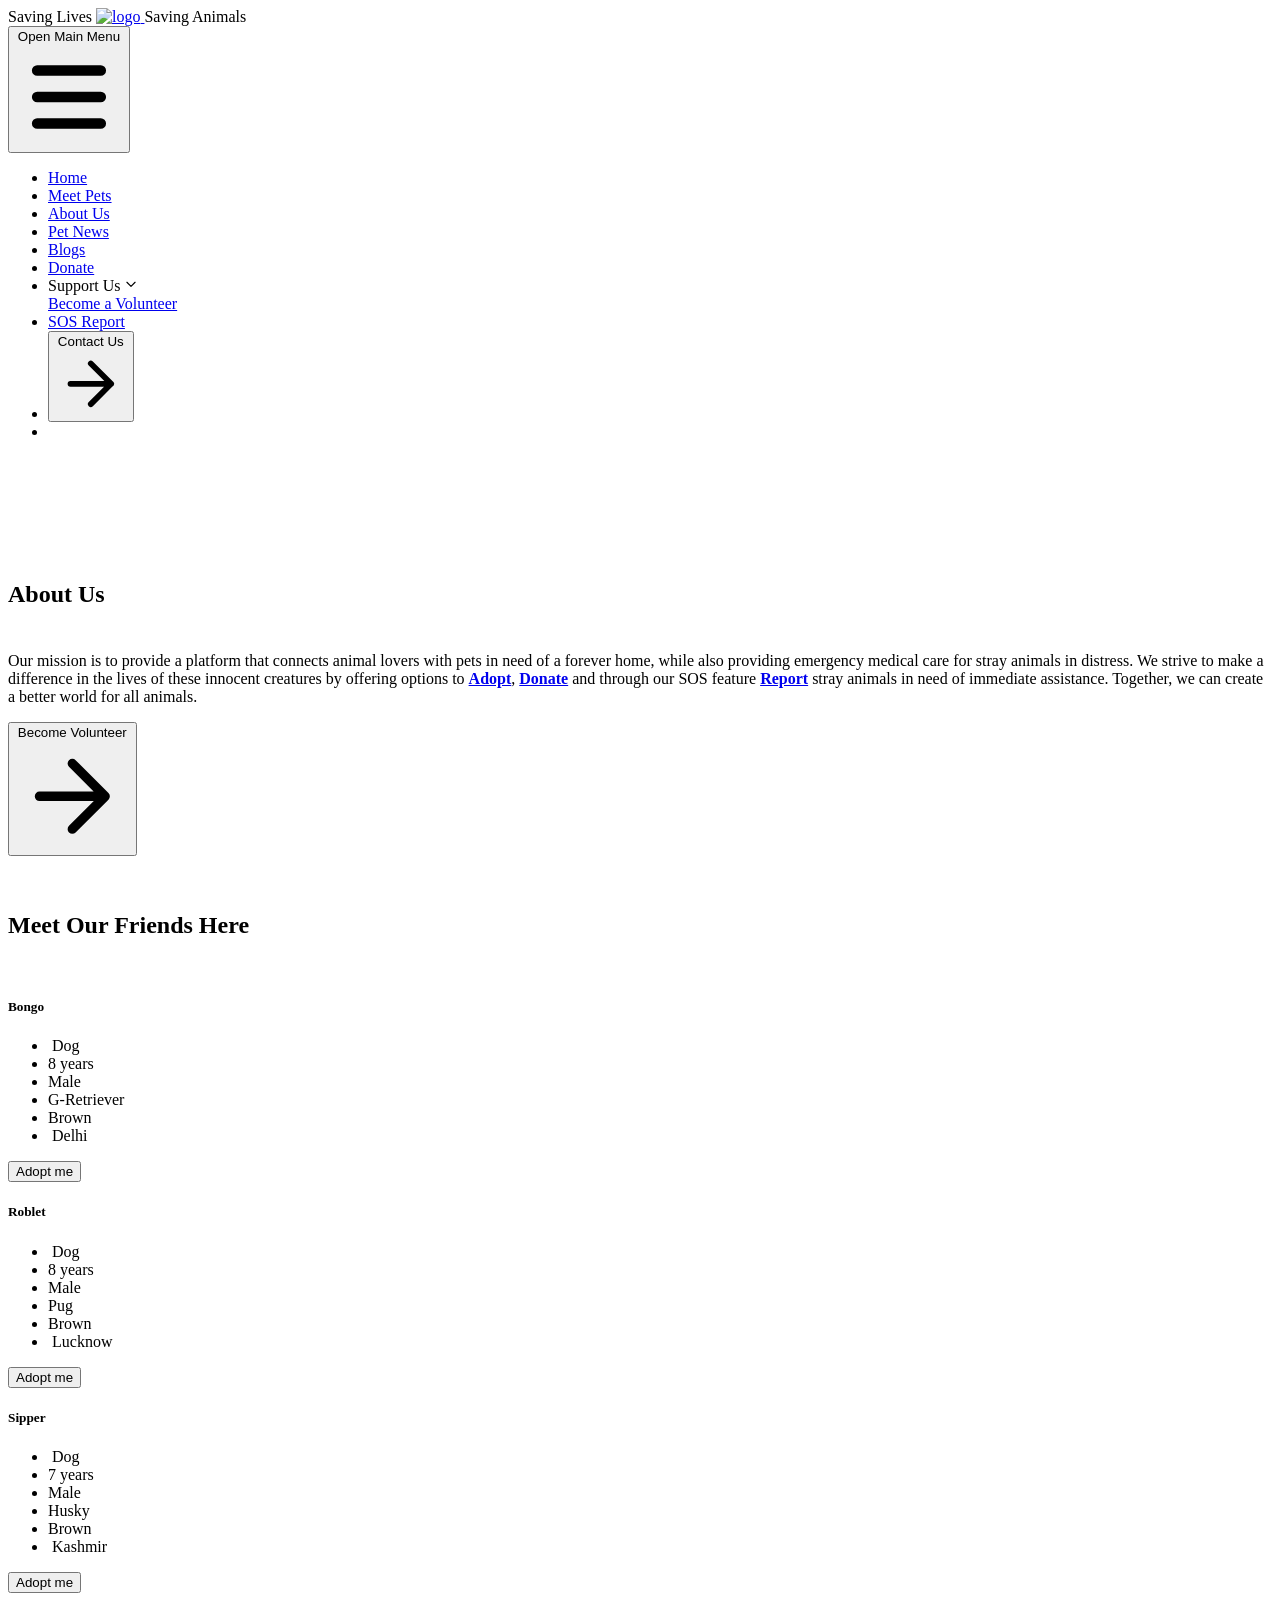
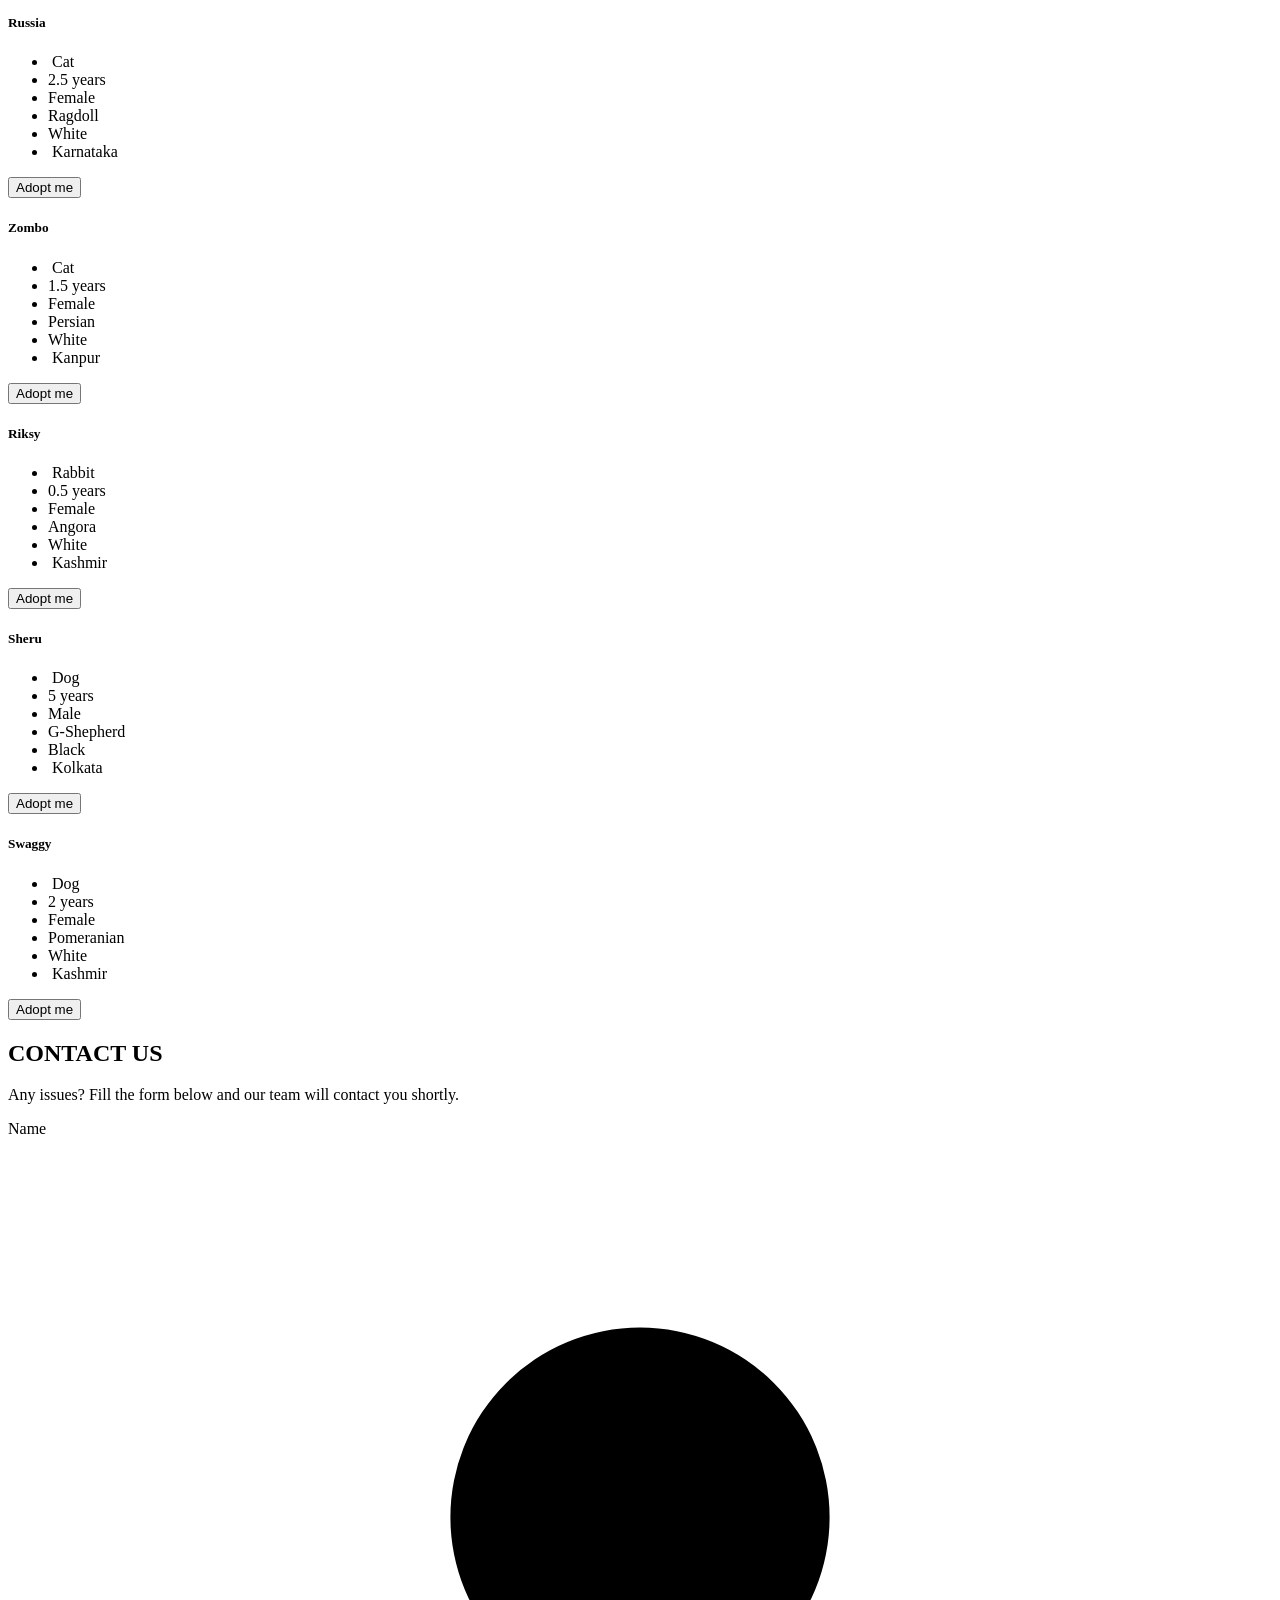
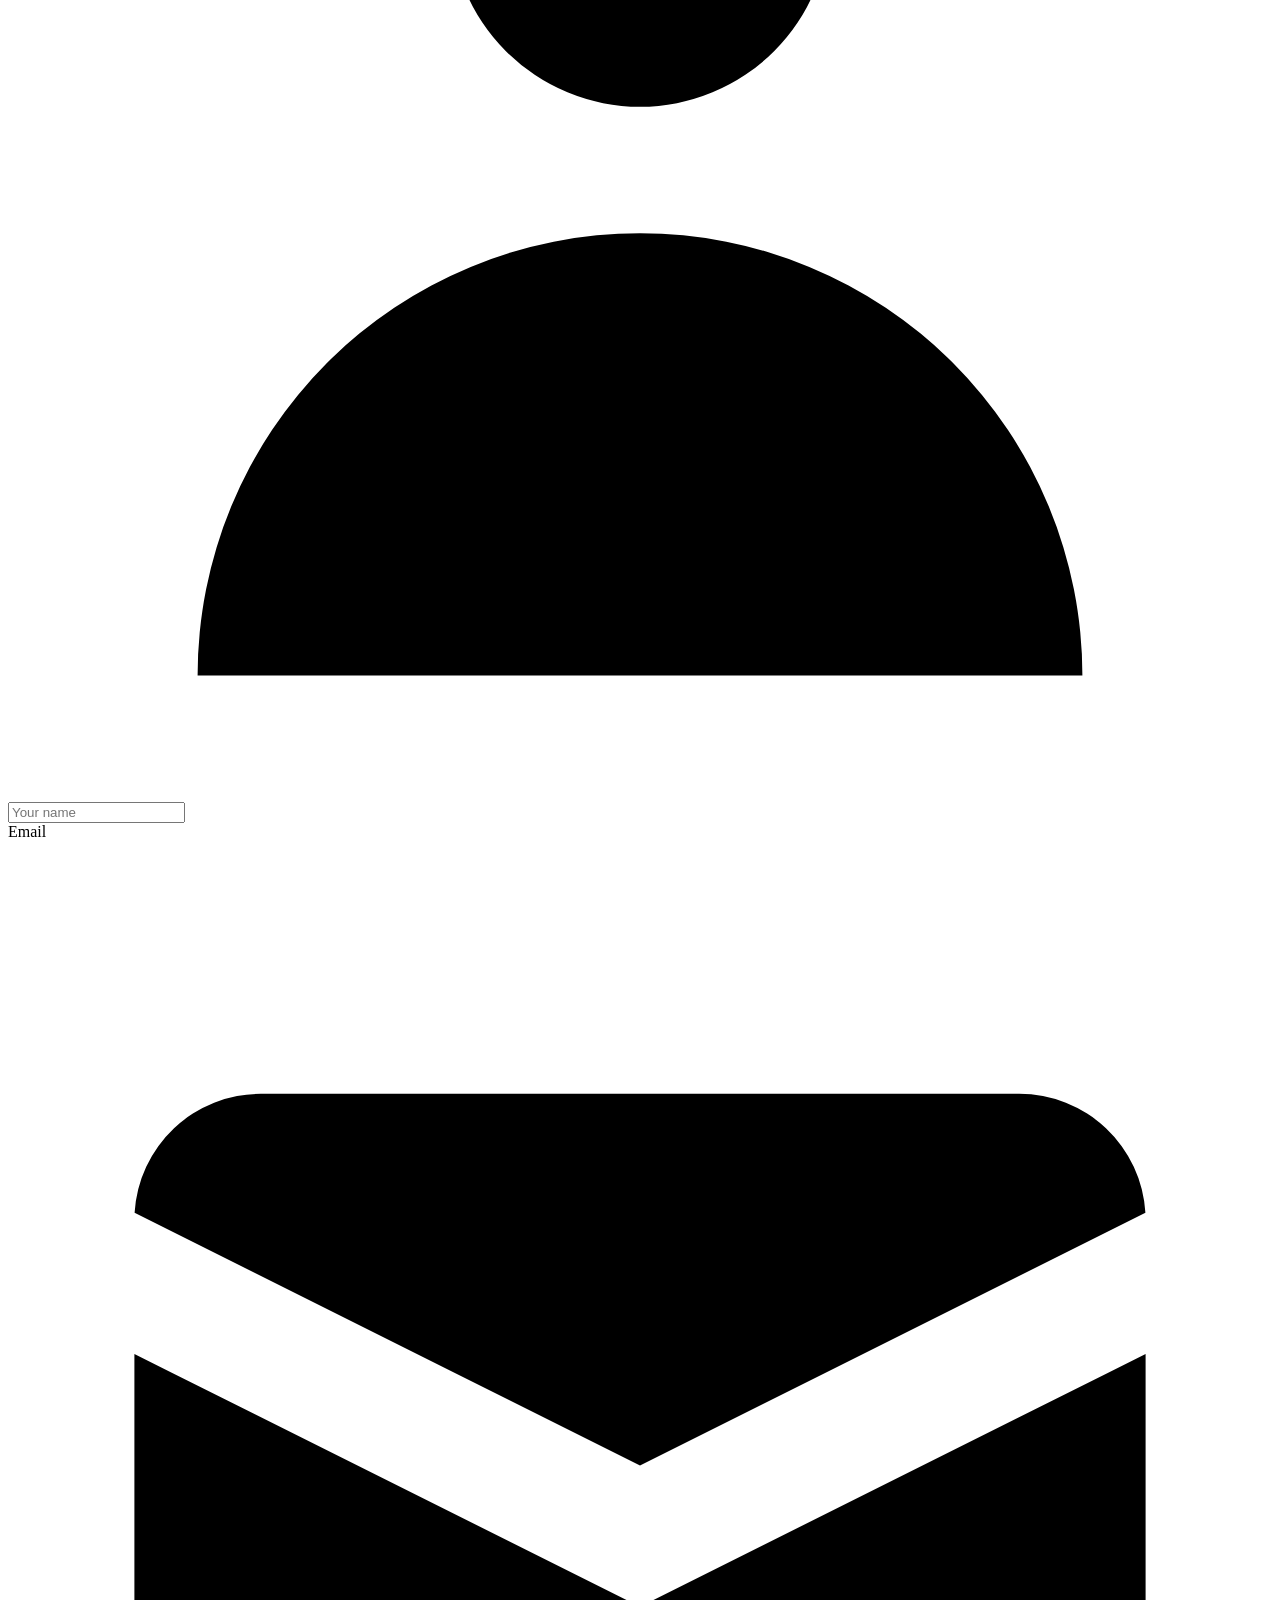
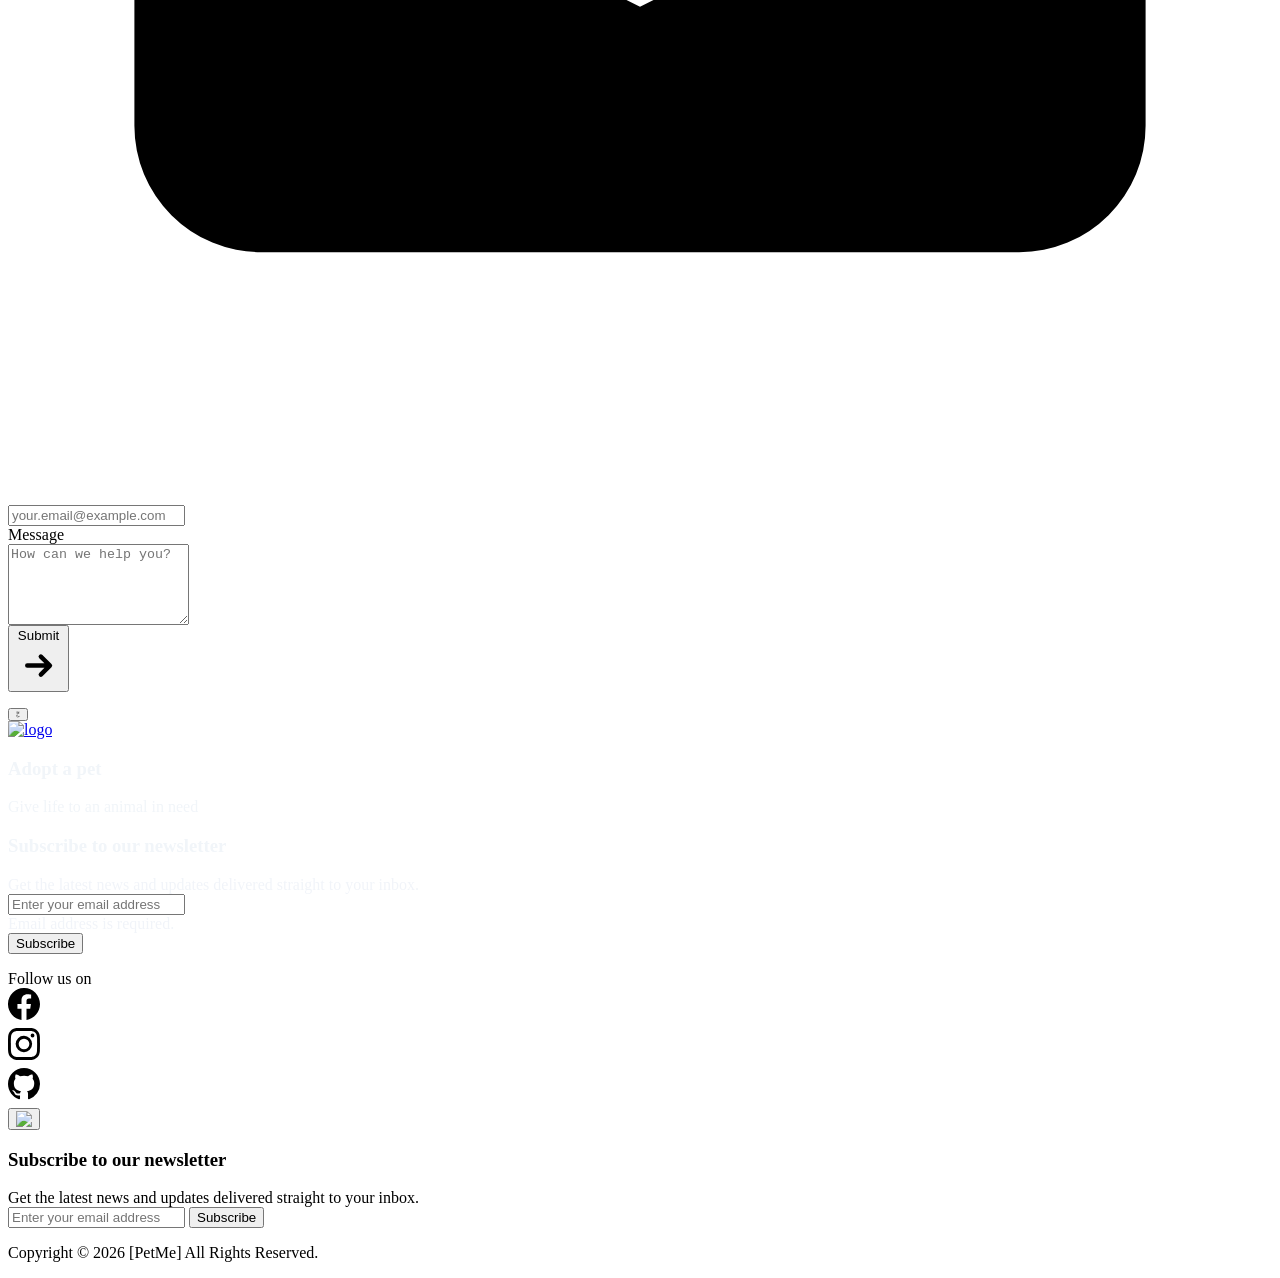
==== index.html @ 8c4dc8e2 "Create "header.html" for one standard header between all pages" ====
<html lang="en" class="dark">

<head>
  <meta charset="UTF-8" />
  <meta http-equiv="X-UA-Compatible" content="IE=edge" />
  <meta name="viewport" content="width=device-width, initial-scale=1.0" />
  <script src="https://cdn.tailwindcss.com"></script>
  <!-- <link rel="apple-touch-icon" sizes="180x180" href="/Assets/Images/apple-touch-icon.png" />
    <link rel="icon" type="image/png" sizes="32x32" href="/Assets/Images/favicon-32x32.png" />
    <link rel="icon" type="image/png" sizes="16x16" href="/Assets/Images/favicon-16x16.png" /> -->
  <link rel="manifest" href="/site.webmanifest" />
  <link rel="stylesheet" href="https://cdnjs.cloudflare.com/ajax/libs/remixicon/3.4.0/remixicon.css" crossorigin="">
  <link rel="stylesheet" href="./output.css" />
  <link rel="stylesheet" href="./style.css" />
  <link rel="stylesheet" href="./introSection.css" />
  <link rel="stylesheet" href="./navbar.css" />
  <link rel="stylesheet" href="./mobileView.css" />
  <link rel="stylesheet" href="./style_PetCards.css" />
  <link rel="icon" type="image/x-icon" href="logo.png" />


  <script defer src="https://unpkg.com/alpinejs@3.2.4/dist/cdn.min.js"></script>
  <link href="https://unpkg.com/tailwindcss@^2/dist/tailwind.min.css" rel="stylesheet" />
  <title>PetMe</title>
</head>

<body>
    <div id="header-container"></div>

  <script>
    fetch('header.html')
      .then(res => res.text())
      .then(html => {
        document.getElementById('header-container').innerHTML = html;
      });
  </script>
  <!-- About session  html starts from here -->

  <section class="bg-white dark:bg-gray-700 b_1 shadow-2xl">
    <div class="py-8 lg:py-16 px-4 mx-auto max-w-screen-md">
      <p id="About"></p>
      <h2
        class="mb-8 text-7xl tracking-tight underline-offset-4 turn-yellow-hover antialiased font-extrabold text-center text-gray-900 dark:text-white text_3"
        style="padding-top: 120px; padding-bottom: 25px">
        About Us
      </h2>
      <p class="mb-8 lg:mb-16 font-light text-center text-gray-900 dark:text-white text_3 sm:text-2xl text_6">
        Our mission is to provide a platform that connects animal lovers with
        pets in need of a forever home, while also providing emergency medical
        care for stray animals in distress. We strive to make a difference in
        the lives of these innocent creatures by offering options to
        <a class="hover-underline-animation" href="#meet"><b>Adopt</b></a>,
        <a class="hover-underline-animation" href="./donate.html"><b>Donate</b></a>
        and through our SOS feature
        <a class="hover-underline-animation" href="./reportstary.html"><b>Report</b></a>
        stray animals in need of immediate assistance. Together, we can create
        a better world for all animals.
      </p>
      <a href="./volunteer.html" class="block mx-auto w-fit ">
        <button
          class="inline-flex items-center hover:bg-amber-800 border-0 py-2 lg:py-2 px-2 focus:outline-none text-white font-bold rounded text-base mt-4 md:mt-0 hover:translate-x-2 transition-transform bg-transparent ">
          Become Volunteer
          <svg fill="none" stroke="currentColor" stroke-linecap="round" stroke-linejoin="round" stroke-width="2"
            class="w-4 h-4 ml-1 transform translate-x-0 transition-transform" viewBox="0 0 24 24">
            <path d="M5 12h14M12 5l7 7-7 7"></path>
          </svg>
        </button>
      </a>

    </div>
  </section>

  <!-- About Us section  html ends here -->

  <section class="pet-card-flex ">
    <br />
    <br />
    <div>
        <h1 class="m-heading text-3xl lg:text-6xl hover:shadow-2xl antialiased hover:subpixel-antialiased">
            Meet Our Friends Here
        </h1>
    </div>
    <br />
    <div class="one-line-card" id="meet">
        <div class="main-card card-height shadow-2xl">
            <div class="main-img">
                <div class="hv rounded-lg shadow-lg max-w-xs card-img-div">
                    <a href="#">
                        <img class="card-img-size" src="Assets/Images/goldern-ret.jpg" alt="" />
                    </a>
                </div>
            </div>
            <div class="main-text">
                <div class="p-4 flex flex-col gap-2">
                    <h5 class="text_3 md:text-[40px] font-bold mb-2 text-center">
                        Bongo
                    </h5>
                    <ul class="grid grid-cols-2 gap-5 text_4">
                        <li class="flex gap-2 text-xl justify-self-center">
                            <img class="w-5 icon h-auto" src="Assets/Images/dog-icon.svg" alt="" />
                            <span>Dog</span>
                        </li>
                        <li class="flex text-xl justify-self-center">
                            <span>8 years</span>
                        </li>
                        <li class="flex text-xl justify-self-center">
                            <span>Male</span>
                        </li>
                        <li class="flex text-xl justify-self-center">
                            <span>G-Retriever</span>
                        </li>
                        <li class="flex text-xl justify-self-center">
                            <span>Brown</span>
                        </li>
                        <li class="flex gap-2 text-xl justify-self-center">
                            <img class="w-5 icon h-auto" src="Assets/Images/loation-icon.svg" alt="" />
                            <span>Delhi</span>
                        </li>
                    </ul>
                    <a class="self-center pt-2" href="adopt.html">
                        <button type="button" class="hover-button">Adopt me</button>
                    </a>
                </div>
            </div>
        </div>
        <div class="main-card card-height shadow-2xl">
            <div class="main-img">
                <div class="hv rounded-lg shadow-lg max-w-xs card-img-div">
                    <a href="#">
                        <img class="card-img-size" src="Assets/Images/pug.jpg" alt="" />
                    </a>
                </div>
            </div>
            <div class="main-text">
                <div class="p-4 flex flex-col gap-2">
                    <h5 class="text_3 md:text-[40px] font-bold mb-2 text-center">
                        Roblet
                    </h5>
                    <ul class="grid grid-cols-2 gap-5 text_4">
                        <li class="flex gap-2 text-xl justify-self-center">
                            <img class="w-5 icon h-auto" src="Assets/Images/dog-icon.svg" alt="" />
                            <span>Dog</span>
                        </li>
                        <li class="flex text-xl justify-self-center">
                            <span>8 years</span>
                        </li>
                        <li class="flex text-xl justify-self-center">
                            <span>Male</span>
                        </li>
                        <li class="flex text-xl justify-self-center">
                            <span>Pug</span>
                        </li>
                        <li class="flex text-xl justify-self-center">
                            <span>Brown</span>
                        </li>
                        <li class="flex gap-2 text-xl justify-self-center">
                            <img class="w-5 icon h-auto" src="Assets/Images/loation-icon.svg" alt="" />
                            <span>Lucknow</span>
                        </li>
                    </ul>
                    <a class="self-center" href="adopt.html">
                        <button type="button" class="hover-button">Adopt me</button>
                    </a>
                </div>
            </div>
        </div>
    </div>
    <div class="one-line-card ">
        <div class="main-card card-height shadow-2xl">
            <div class="main-img">
                <div class="hv rounded-lg shadow-lg max-w-xs card-img-div">
                    <a href="#">
                        <img class="card-img-size" src="Assets/Images/husky.jpg" alt="" />
                    </a>
                </div>
            </div>
            <div class="main-text">
                <div class="p-4 flex flex-col gap-2">
                    <h5 class="text_3 md:text-[40px] font-bold mb-2 text-center">
                        Sipper
                    </h5>
                    <ul class="grid grid-cols-2 gap-5 text_4">
                        <li class="flex gap-2 text-xl justify-self-center">
                            <img class="w-5 icon h-auto" src="Assets/Images/dog-icon.svg" alt="" />
                            <span>Dog</span>
                        </li>
                        <li class="flex text-xl justify-self-center">
                            <span>7 years</span>
                        </li>
                        <li class="flex text-xl justify-self-center">
                            <span>Male</span>
                        </li>
                        <li class="flex text-xl justify-self-center">
                            <span>Husky</span>
                        </li>
                        <li class="flex text-xl justify-self-center">
                            <span>Brown</span>
                        </li>
                        <li class="flex gap-2 text-xl justify-self-center">
                            <img class="w-5 icon h-auto" src="Assets/Images/loation-icon.svg" alt="" />
                            <span>Kashmir</span>
                        </li>
                    </ul>
                    <a class="self-center" href="adopt.html">
                        <button type="button" class="hover-button">Adopt me</button>
                    </a>
                </div>
            </div>
        </div>
        <div class="main-card card-height shadow-2xl">
            <div class="main-img">
                <div class="hv rounded-lg shadow-lg max-w-xs card-img-div">
                    <a href="#">
                        <img class="card-img-size" src="Assets/Images/ragdo.jpg" alt="" />
                    </a>
                </div>
            </div>
            <div class="main-text">
                <div class="p-4 flex flex-col gap-2">
                    <h5 class="text_3 md:text-[40px] font-bold mb-2 text-center">
                        Russia
                    </h5>
                    <ul class="grid grid-cols-2 gap-5 text_4">
                        <li class="flex gap-2 text-xl justify-self-center">
                            <img class="w-5 icon h-auto" src="Assets/Images/cat.png" alt="" />
                            <span>Cat</span>
                        </li>
                        <li class="flex text-xl justify-self-center">
                            <span>2.5 years</                        </li>
                        <li class="flex text-xl justify-self-center">
                            <span>Female</span>
                        </li>
                        <li class="flex text-xl justify-self-center">
                            <span>Ragdoll</span>
                        </li>
                        <li class="flex text-xl justify-self-center">
                            <span>White</span>
                        </li>
                        <li class="flex gap-2 text-xl justify-self-center">
                            <img class="w-5 icon h-auto" src="Assets/Images/loation-icon.svg" alt="" />
                            <span>Karnataka</span>
                        </li>
                    </ul>
                    <a class="self-center" href="adopt.html">
                        <button type="button" class="hover-button">Adopt me</button>
                    </a>
                </div>
            </div>
        </div>
    </div>
    <div class="one-line-card">
        <div class="main-card card-height">
            <div class="main-img">
                <div class="hv rounded-lg shadow-lg max-w-xs card-img-div">
                    <a href="#">
                        <img class="card-img-size" src="Assets/Images/persian.webp" alt="" />
                    </a>
                </div>
            </div>
            <div class="main-text">
                <div class="p-4 flex flex-col gap-2">
                    <h5 class="text_3 md:text-[40px] font-bold mb-2 text-center">
                        Zombo
                    </h5>
                    <ul class="grid grid-cols-2 gap-5 text_4">
                        <li class="flex gap-2 text-xl justify-self-center">
                            <img class="w-5 icon h-auto" src="Assets/Images/cat.png" alt="" />
                            <span>Cat</span>
                        </li>
                        <li class="flex text-xl justify-self-center">
                            <span>1.5 years</span>
                        </li>
                        <li class="flex text-xl justify-self-center">
                            <span>Female</span>
                        </li>
                        <li class="flex text-xl justify-self-center">
                            <span>Persian</span>
                        </li>
                        <li class="flex text-xl justify-self-center">
                            <span>White</span>
                        </li>
                        <li class="flex gap-2 text-xl justify-self-center">
                            <img class="w-5 icon h-auto" src="Assets/Images/loation-icon.svg" alt="" />
                            <span>Kanpur</span>
                        </li>
                    </ul>
                    <a class="self-center" href="adopt.html">
                        <button type="button" class="hover-button">Adopt me</button>
                    </a>
                </div>
            </div>
        </div>
        <div class="main-card card-height shadow-2xl">
            <div class="main-img">
                <div class="hv rounded-lg shadow-lg max-w-xs card-img-div">
                    <a href="#">
                        <img class="card-img-size" src="Assets/Images/angora.jpg" alt="" />
                    </a>
                </div>
            </div>
            <div class="main-text">
                <div class="p-4 flex flex-col gap-2">
                    <h5 class="text_3 md:text-[40px] font-bold mb-2 text-center">
                        Riksy
                    </h5>
                    <ul class="grid grid-cols-2 gap-5 text_4">
                        <li class="flex gap-2 text-xl justify-self-center">
                            <img class="w-5 icon h-auto" src="Assets/Images/rabbit.png" alt="" />
                            <span>Rabbit</span>
                        </li>
                        <li class="flex text-xl justify-self-center">
                            <span>0.5 years</span>
                        </li>
                        <li class="flex text-xl justify-self-center">
                            <span>Female</span>
                        </li>
                        <li class="flex text-xl justify-self-center">
                            <span>Angora</span>
                        </li>
                        <li class="flex text-xl justify-self-center">
                            <span>White</span>
                        </li>
                        <li class="flex gap-2 text-xl justify-self-center">
                            <img class="w-5 icon h-auto" src="Assets/Images/loation-icon.svg" alt="" />
                            <span>Kashmir</span>
                        </li>
                    </ul>
                    <a class="self-center" href="adopt.html">
                        <button type="button" class="hover-button">Adopt me</button>
                    </a>
                </div>
            </div>
        </div>
    </div>
    <div class="one-line-card">
        <div class="main-card card-height">
            <div class="main-img">
                <div class="hv rounded-lg shadow-lg max-w-xs card-img-div">
                    <a href="#">
                        <img class="card-img-size" src="Assets/Images/german.jpg" alt="" />
                    </a>
                </div>
            </div>
            <div class="main-text">
                <div class="p-4 flex flex-col gap-2">
                    <h5 class="text_3 md:text-[40px] font-bold mb-2 text-center">
                        Sheru
                    </h5>
                    <ul class="grid grid-cols-2 gap-5 text_4">
                        <li class="flex gap-2 text-xl justify-self-center">
                            <img class="w-5 icon h-auto" src="Assets/Images/dog-icon.svg" alt="" />
                            <span>Dog</span>
                        </li>
                        <li class="flex text-xl justify-self-center">
                            <span>5 years</span>
                        </li>
                        <li class="flex text-xl justify-self-center">
                            <span>Male</span>
                        </li>
                        <li class="flex text-xl justify-self-center">
                            <span>G-Shepherd</span>
                        </li>
                        <li class="flex text-xl justify-self-center">
                            <span>Black</span>
                        </li>
                        <li class="flex gap-2 text-xl justify-self-center">
                            <img class="w-5 icon h-auto" src="Assets/Images/loation-icon.svg" alt="" />
                            <span>Kolkata</span>
                        </li>
                    </ul>
                    <a class="self-center" href="adopt.html">
                        <button type="button" class="hover-button">Adopt me</button>
                    </a>
                </div>
            </div>
        </div>
        <div class="main-card card-height shadow-2xl">
            <div class="main-img">
                <div class="hv rounded-lg shadow-lg card-img-div">
                    <a href="#">
                        <img class="card-img-size" src="Assets/Images/porme.jpg" alt="" />
                    </a>
                </div>
            </div>
            <div class="main-text">
                <div class="p-4 flex flex-col gap-2">
                    <h5 class="text_3 md:text-[40px] font-bold mb-2 text-center">
                        Swaggy
                    </h5>
                    <ul class="grid grid-cols-2 gap-5 text_4">
                        <li class="flex gap-2 text-xl justify-self-center">
                            <img class="w-5 icon h-auto" src="Assets/Images/dog-icon.svg" alt="" />
                            <span>Dog</span>
                        </li>
                        <li class="flex text-xl justify-self-center">
                            <span>2 years</span>
                        </li>
                        <li class="flex text-xl justify-self-center">
                            <span>Female</span>
                        </li>
                        <li class="flex text-xl justify-self-center">
                            <span>Pomeranian</span>
                        </li>
                        <li class="flex text-xl justify-self-center">
                            <span>White</span>
                        </li>
                        <li class="flex gap-2 text-xl justify-self-center">
                            <img class="w-5 icon h-auto" src="Assets/Images/loation-icon.svg" alt="" />
                            <span>Kashmir</span>
                        </li>
                    </ul>
                    <a class="self-center" href="adopt.html">
                        <button type="button" class="hover-button">Adopt me</button>
                    </a>
                </div>
            </div>
        </div>
    </div>
</section>

  <!-- style="opacity: 0; transform: translateX(50px); transition: opacity 1s ease, transform 1s ease;"   -->
  <!--     Contact us section html starts from here -->
  <section id="contact" class="bg-gradient-to-b from-white to-gray-100 dark:from-gray-800 dark:to-gray-900 pt-24 pb-16">
    <div class="w-full mx-auto max-w-screen-md px-4">
      <form action="https://formspree.io/f/xayaokzl" method="POST"
        class="relative overflow-hidden rounded-2xl shadow-xl bg-white dark:bg-gray-800 border border-gray-200 dark:border-gray-700">
        
        <!-- Form Header -->
        <div class="relative overflow-hidden bg-slate-200 py-8 px-6">
          <div class="absolute inset-0 opacity-10">
            <div class="absolute inset-0 bg-[url('[data-uri]')]"></div>
          </div>
          <h2 class="text-3xl font-bold text-white text-center relative z-10 text_3">CONTACT US</h2>
          <p class="text-base text-opacity-90 text-center mt-2 relative z-10 text_3">
            Any issues? Fill the form below and our team will contact you shortly.
          </p>
        </div>
        
        <!-- Form Body -->
        <div class="p-8">
          <div class="space-y-6">
            <!-- Name Field -->
            <div>
              <label class="block text-sm font-medium text-gray-700 dark:text-gray-300 mb-1" for="contact_nom">
                Name
              </label>
              <div class="relative rounded-md shadow-sm">
                <div class="absolute inset-y-0 left-0 pl-3 flex items-center pointer-events-none">
                  <svg xmlns="http://www.w3.org/2000/svg" class="h-5 w-5 text-gray-400" viewBox="0 0 20 20" fill="currentColor">
                    <path fill-rule="evenodd" d="M10 9a3 3 0 100-6 3 3 0 000 6zm-7 9a7 7 0 1114 0H3z" clip-rule="evenodd" />
                  </svg>
                </div>
                <input
                  class="block w-full pl-10 pr-3 py-3 border border-gray-300 dark:border-gray-600 rounded-lg bg-white dark:bg-gray-700 text-gray-900 dark:text-white placeholder-gray-500 dark:placeholder-gray-400 focus:outline-none focus:ring-2 focus:ring-amber-500 dark:focus:ring-amber-600 focus:border-transparent transition-all duration-200"
                  id="contact_nom" name="contact_nom" type="text" placeholder="Your name" oninput="validateName(this)" />
              </div>
              <span id="nameError" class="text-red-500 text-sm mt-1 block"></span>
            </div>
            
            <!-- Email Field -->
            <div>
              <label class="block text-sm font-medium text-gray-700 dark:text-gray-300 mb-1" for="contact_email">
                Email
              </label>
              <div class="relative rounded-md shadow-sm">
                <div class="absolute inset-y-0 left-0 pl-3 flex items-center pointer-events-none">
                  <svg xmlns="http://www.w3.org/2000/svg" class="h-5 w-5 text-gray-400" viewBox="0 0 20 20" fill="currentColor">
                    <path d="M2.003 5.884L10 9.882l7.997-3.998A2 2 0 0016 4H4a2 2 0 00-1.997 1.884z" />
                    <path d="M18 8.118l-8 4-8-4V14a2 2 0 002 2h12a2 2 0 002-2V8.118z" />
                  </svg>
                </div>
                <input
                  class="block w-full pl-10 pr-3 py-3 border border-gray-300 dark:border-gray-600 rounded-lg bg-white dark:bg-gray-700 text-gray-900 dark:text-white placeholder-gray-500 dark:placeholder-gray-400 focus:outline-none focus:ring-2 focus:ring-amber-500 dark:focus:ring-amber-600 focus:border-transparent transition-all duration-200"
                  id="contact_email" name="contact_email" type="email" required placeholder="your.email@example.com" oninput="validateEmail(this)" />
              </div>
              <span id="emailError" class="text-red-500 text-sm mt-1 block"></span>
            </div>
            
            <!-- Message Field -->
            <div>
              <label class="block text-sm font-medium text-gray-700 dark:text-gray-300 mb-1" for="contact_message">
                Message
              </label>
              <div class="relative rounded-md shadow-sm">
                <textarea
                  class="block w-full p-3 border border-gray-300 dark:border-gray-600 rounded-lg bg-white dark:bg-gray-700 text-gray-900 dark:text-white placeholder-gray-500 dark:placeholder-gray-400 focus:outline-none focus:ring-2 focus:ring-amber-500 dark:focus:ring-amber-600 focus:border-transparent transition-all duration-200"
                  id="contact_message" name="contact_message" required rows="5" placeholder="How can we help you?"></textarea>
              </div>
            </div>
            
            <!-- Submit Button -->
            <div class="pt-2">
              <button
                class="w-full flex justify-center py-3 px-4 border border-transparent rounded-lg shadow-sm text-base font-medium text-white bg-amber-600 hover:bg-amber-700 focus:outline-none focus:ring-2 focus:ring-offset-2 focus:ring-amber-500 dark:bg-amber-700 dark:hover:bg-amber-600 dark:focus:ring-amber-600 transition-all duration-200"
                type="submit">
                <span>Submit</span>
                <svg xmlns="http://www.w3.org/2000/svg" class="h-5 w-5 ml-2" viewBox="0 0 20 20" fill="currentColor">
                  <path fill-rule="evenodd" d="M10.293 5.293a1 1 0 011.414 0l4 4a1 1 0 010 1.414l-4 4a1 1 0 01-1.414-1.414L12.586 11H5a1 1 0 110-2h7.586l-2.293-2.293a1 1 0 010-1.414z" clip-rule="evenodd" />
                </svg>
              </button>
            </div>
          </div>
        </div>
      </form>
    </div>
    
    <!-- Dark Mode Toggle Button -->
    <div class="fixed bottom-4 right-4">
      <button id="darkModeToggle" class="bg-gray-200 dark:bg-gray-700 p-2 rounded-full shadow-lg hover:bg-gray-300 dark:hover:bg-gray-600 transition-all duration-200">
        <!-- Sun icon (for dark mode) -->
        <svg xmlns="http://www.w3.org/2000/svg" class="h-6 w-6 text-amber-600 dark:hidden" fill="none" viewBox="0 0 24 24" stroke="currentColor">
          <path stroke-linecap="round" stroke-linejoin="round" stroke-width="2" d="M12 3v1m0 16v1m9-9h-1M4 12H3m15.364 6.364l-.707-.707M6.343 6.343l-.707-.707m12.728 0l-.707.707M6.343 17.657l-.707.707M16 12a4 4 0 11-8 0 4 4 0 018 0z" />
        </svg>
        <!-- Moon icon (for light mode) -->
        <svg xmlns="http://www.w3.org/2000/svg" class="h-6 w-6 text-gray-200 hidden dark:block" fill="none" viewBox="0 0 24 24" stroke="currentColor">
          <path stroke-linecap="round" stroke-linejoin="round" stroke-width="2" d="M20.354 15.354A9 9 0 018.646 3.646 9.003 9.003 0 0012 21a9.003 9.003 0 008.354-5.646z" />
        </svg>
      </button>
    </div>
    
    <!-- Validation Scripts -->
    <script>
      // Name validation
      function validateName(input) {
        var nameRegex = /^[A-Za-z\- ]+$/; // Allow letters, hyphens, and spaces
        
        if (input.value.trim() === '') {
          document.getElementById('nameError').textContent = '';
          input.classList.remove('border-red-500');
          input.classList.add('border-gray-300', 'dark:border-gray-600');
        } else if (!input.value.match(nameRegex)) {
          document.getElementById('nameError').textContent = 'Please enter a valid name with only letters, spaces, and hyphens.';
          input.classList.remove('border-gray-300', 'dark:border-gray-600');
          input.classList.add('border-red-500');
        } else {
          document.getElementById('nameError').textContent = '';
          input.classList.remove('border-red-500');
          input.classList.add('border-gray-300', 'dark:border-gray-600');
        }
      }
      
      // Email validation
      function validateEmail(input) {
        const emailRegex = /^[\w-\.]+@([\w-]+\.)+[\w-]{2,4}$/;
        
        if (input.value.trim() === '') {
          document.getElementById('emailError').textContent = '';
          input.classList.remove('border-red-500');
          input.classList.add('border-gray-300', 'dark:border-gray-600');
        } else if (!input.value.match(emailRegex)) {
          document.getElementById('emailError').textContent = 'Please enter a valid email including @.';
          input.classList.remove('border-gray-300', 'dark:border-gray-600');
          input.classList.add('border-red-500');
        } else {
          document.getElementById('emailError').textContent = '';
          input.classList.remove('border-red-500');
          input.classList.add('border-gray-300', 'dark:border-gray-600');
        }
      }
      
      // Dark mode toggle
      const darkModeToggle = document.getElementById('darkModeToggle');
      
      // Check for saved theme preference or use the system preference
      if (localStorage.theme === 'dark' || (!('theme' in localStorage) && window.matchMedia('(prefers-color-scheme: dark)').matches)) {
        document.documentElement.classList.add('dark');
      } else {
        document.documentElement.classList.remove('dark');
      }
      
      // Add event listener to the dark mode toggle button
      darkModeToggle.addEventListener('click', function() {
        if (document.documentElement.classList.contains('dark')) {
          document.documentElement.classList.remove('dark');
          localStorage.theme = 'light';
        } else {
          document.documentElement.classList.add('dark');
          localStorage.theme = 'dark';
        }
      });
    </script>
  </section>
  
  <script>
      window.addEventListener("scroll", function () {
        var contactFormContainer = document.getElementById(
          "contactFormContainer"
        );
        var scrollPosition = window.scrollY + window.innerHeight;
        var contactFormOffset = contactFormContainer.offsetTop;


      if (scrollPosition > contactFormOffset) {
        contactFormContainer.style.opacity = "1";
        contactFormContainer.style.transform = "translateX(0)";
      }
    });
  </script>


  <!-- <section class="dark:bg-gray-900 b_1 pt-20 pb-20">
			<div class="w-full contact-form-container mx-auto max-w-screen-md">
				<form
					action="https://formspree.io/f/xayaokzl"
					method="POST"
					class="bg-gray-100 rounded-md bg-clip-padding backdrop-filter backdrop-blur-sm bg-opacity-20 border border-gray-100 px-8 pt-6 pb-8"
				>
					<p id="contact"></p>
					<h2 class="text-3xl mt-1 mb-2 text-center bold-500 text_3">
						CONTACT US
					</h2>
					<p class="text-base text-center text_3">
						Any issues! Fill the form below and our team will contact you
						shortly.
					</p>
					<br />
					<div class="mb-4">
						<label
							class="block text-white text-sm font-bold mb-2"
							for="contact_nom"
						>
							Name
						</label>
						<input
							class="shadow appearance-none border rounded w-full py-2 px-3 text-gray-700 leading-tight focus:shadow-outline"
							id="contact_nom"
							name="contact_nom"
							type="text"
							placeholder="Name"
						/>
					</div>
					<div class="mb-6">
						<label
							class="block text-white text-sm font-bold mb-2"
							for="contact_email"
						>
							Email
						</label>
						<input
							class="shadow appearance-none border rounded w-full py-2 px-3 text-gray-700 leading-tight focus:shadow-outline"
							id="contact_email"
							name="contact_email"
							type="email"
							required
							placeholder="hello@petme"
						/>
					</div>
					<div class="mb-6">
						<label
							for="contact_message"
							class="block text-white text-sm font-bold mb-2"
							>Message</label
						>
						<textarea
							class="shadow appearance-none border rounded w-full py-2 px-3 text-gray-700 leading-tight focus:shadow-outline"
							id="contact_message"
							name="contact_message"
							required
							rows="6"
							placeholder="Your message"
						></textarea>
					</div>
					<div class="flex justify-center">
						<button
							class="bg-gray-800 hover:bg-gray-900 text-center text-white font-bold py-2 px-4 rounded focus:outline-none focus:shadow-outline"
							type="submit"
						>
							Contact Us
						</button>
					</div>
				</form>
			</div>
		</section> -->

  <!--     Contact us section html ends here -->

  <!-- Footer section  -->

  <footer class="bg-black text-white shadow-inner pt-4 pb-8">
    <div class="flex p-5 justify-between">
      <div class="flex flex-1 flex-col text-center sm:flex-row items-center justify-center space-x-3">
        <div>
          <a href="#top">
            <img class="rounded-full w-24 cursor-pointer hover:scale-110" src="./Assets/Images/logo.jpg" alt="logo" />
          </a>
        </div>
        <div>

          <div class="space-y-2 " style="color:#f1f5f9;">

            <h3 class="text-2xl font-medium">Adopt a pet</h3>
            <div>Give life to an animal in need</div>
          </div>
        </div>
      </div>

      <!-- Subscribe column -->
      <div class="md:flex flex-col hidden text-center items-center flex-1">
        <form id="subscription-form">

          <div class="space-y-2" style="color:#f1f4f9">
            <h3 class="text-2xl text-center" style="color:#f1f5f9">Subscribe to our newsletter</h3>

            <div class="text-md">
              Get the latest news and updates delivered straight to your inbox.
            </div>
            <div class="text-center">
              <input class="my-1 mr-2 p-2 rounded-md text-black" type="email" id="email" name="email"
                placeholder="Enter your email address" />
              <div id="error-message" class="text-red-500 hidden">Email address is required.</div>
              <button class="bg-red-500 hover:bg-red-600 text-white py-2 px-4 rounded-md" type="submit"
                id="subscribe-button">
                Subscribe
              </button>
            </div>
          </div>
        </form>
      </div>
      <!-- Subscribe column end -->

      <!-- Social icons  -->
      <div class="flex-1 flex flex-col items-center justify-center">
        <div class="text-2xl font-medium">Follow us on</div>
        <div class="flex mt-2 flex-row space-x-3 my-0">
          <div class="hover:scale-110 transition-all">
            <a href="#" class="w-5 ml-3">
              <!-- Facebook icon -->
              <svg xmlns="http://www.w3.org/2000/svg" width="40" height="40" class="fill-white" viewBox="0 0 20 20">
                <path
                  d="M16 8.049c0-4.446-3.582-8.05-8-8.05C3.58 0-.002 3.603-.002 8.05c0 4.017 2.926 7.347 6.75 7.951v-5.625h-2.03V8.05H6.75V6.275c0-2.017 1.195-3.131 3.022-3.131.876 0 1.791.157 1.791.157v1.98h-1.009c-.993 0-1.303.621-1.303 1.258v1.51h2.218l-.354 2.326H9.25V16c3.824-.604 6.75-3.934 6.75-7.951z" />
              </svg>
            </a>
          </div>
          <div class="hover:scale-110 transition-all">
            <a href="#" class="w-10 ml-3 mr-3">
              <!-- Instagram icon -->
              <svg xmlns="http://www.w3.org/2000/svg" width="40" height="40" class="fill-white" viewBox="0 0 20 20">
                <path
                  d="M8 0C5.829 0 5.556.01 4.703.048 3.85.088 3.269.222 2.76.42a3.917 3.917 0 0 0-1.417.923A3.927 3.927 0 0 0 .42 2.76C.222 3.268.087 3.85.048 4.7.01 5.555 0 5.827 0 8.001c0 2.172.01 2.444.048 3.297.04.852.174 1.433.372 1.942.205.526.478.972.923 1.417.444.445.89.719 1.416.923.51.198 1.09.333 1.942.372C5.555 15.99 5.827 16 8 16s2.444-.01 3.298-.048c.851-.04 1.434-.174 1.943-.372a3.916 3.916 0 0 0 1.416-.923c.445-.445.718-.891.923-1.417.197-.509.332-1.09.372-1.942C15.99 10.445 16 10.173 16 8s-.01-2.445-.048-3.299c-.04-.851-.175-1.433-.372-1.941a3.926 3.926 0 0 0-.923-1.417A3.911 3.911 0 0 0 13.24.42c-.51-.198-1.092-.333-1.943-.372C10.443.01 10.172 0 7.998 0h.003zm-.717 1.442h.718c2.136 0 2.389.007 3.232.046.78.035 1.204.166 1.486.275.373.145.64.319.92.599.28.28.453.546.598.92.11.281.24.705.275 1.485.039.843.047 1.096.047 3.231s-.008 2.389-.047 3.232c-.035.78-.166 1.203-.275 1.485a2.47 2.47 0 0 1-.599.919c-.28.28-.546.453-.92.598-.28.11-.704.24-1.485.276-.843.038-1.096.047-3.232.047s-2.39-.009-3.233-.047c-.78-.036-1.203-.166-1.485-.276a2.478 2.478 0 0 1-.92-.598 2.48 2.48 0 0 1-.6-.92c-.109-.281-.24-.705-.275-1.485-.038-.843-.046-1.096-.046-3.233 0-2.136.008-2.388.046-3.231.036-.78.166-1.204.276-1.486.145-.373.319-.64.599-.92.28-.28.546-.453.92-.598.282-.11.705-.24 1.485-.276.738-.034 1.024-.044 2.515-.045v.002zm4.988 1.328a.96.96 0 1 0 0 1.92.96.96 0 0 0 0-1.92zm-4.27 1.122a4.109 4.109 0 1 0 0 8.217 4.109 4.109 0 0 0 0-8.217zm0 1.441a2.667 2.667 0 1 1 0 5.334 2.667 2.667 0 0 1 0-5.334z" />
              </svg>
            </a>
          </div>
          <div class="hover:scale-110 transition-all">
            <a href="https://github.com/akshitagupta15june/PetMe" target="_blank" class="w-10 ml-3 mr-3">
              <!-- Github icon -->
              <svg xmlns="http://www.w3.org/2000/svg" width="40" height="40" class="fill-white" viewBox="0 0 20 20">
                <path
                  d="M8 0C3.58 0 0 3.58 0 8c0 3.54 2.29 6.53 5.47 7.59.4.07.55-.17.55-.38 0-.19-.01-.82-.01-1.49-2.01.37-2.53-.49-2.69-.94-.09-.23-.48-.94-.82-1.13-.28-.15-.68-.52-.01-.53.63-.01 1.08.58 1.23.82.72 1.21 1.87.87 2.33.66.07-.52.28-.87.51-1.07-1.78-.2-3.64-.89-3.64-3.95 0-.87.31-1.59.82-2.15-.08-.2-.36-1.02.08-2.12 0 0 .67-.21 2.2.82.64-.18 1.32-.27 2-.27.68 0 1.36.09 2 .27 1.53-1.04 2.2-.82 2.2-.82.44 1.1.16 1.92.08 2.12.51.56.82 1.27.82 2.15 0 3.07-1.87 3.75-3.65 3.95.29.25.54.73.54 1.48 0 1.07-.01 1.93-.01 2.2 0 .21.15.46.55.38A8.012 8.012 0 0 0 16 8c0-4.42-3.58-8-8-8z" />
              </svg>
            </a>
          </div>
        </div>
      </div>
      <!-- Social icons end -->

      <!-- Scroll to top -->
      <div class="md:pr-8 hover-effect">
        <a href="#top">
          <button id="bttbutton" title="backtotop">
            <img src="./image.svg" class="w-6 md:w-10 md:object-left sm:w-10" />
          </button>
        </a>
      </div>
      <!-- Scroll to top -->
    </div>

    <div class="pt-5 pb-8 flex flex-col text-center md:hidden mt-8 items-center flex-1">
      <div class="space-y-2">
        <h3 class="text-2xl text-center">Subscribe to our newsletter</h3>
        <div class="text-md">
          Get the latest news and updates delivered straight to your inbox.
        </div>
        <div class="text-center">
          <input class="my-1 mr-2 p-2 rounded-md" type="email" id="email" name="email"
            placeholder="Enter your email address" style="color: black" />
          <button class="bg-red-500 hover:bg-red-600 text-white py-2 px-4 rounded-md" type="submit">
            Subscribe
          </button>
        </div>
      </div>
    </div>
    <div id="copyright">
      <p>
        Copyright &copy; <span id="date"></span> [PetMe] All Rights Reserved.
      </p>
    </div>
  </footer>
  <script>
    const date = new Date();
    const year = date.getFullYear();
    document.getElementById("date").innerHTML = year;
  </script>
  <script>
    // Add this JavaScript code to trigger the animation when meet cards come into view
    window.addEventListener("scroll", function () {
      const meetCards = document.querySelectorAll(".main-card");
      const scrollPosition = window.scrollY + window.innerHeight;

      meetCards.forEach((card) => {
        const cardOffset = card.offsetTop;
        if (scrollPosition > cardOffset) {
          card.style.opacity = "1";
          card.style.transform = "translateY(0)";
        }
      });
    });
  </script>
  <script>
    // close the menu when a nav link is clicked
    const menu_btn = document.querySelector('#nav-button')
    const nav_links = document.querySelectorAll('nav ul li')

    nav_links.forEach((link) => {
      link.addEventListener('click', () => {
        const currentWidth = window.innerWidth;
        console.log(currentWidth);
        if (currentWidth <= 1024) {
          menu_btn.click();
        }

      })
    })

    // Add this JavaScript code to trigger the animation when About content comes into view
    window.addEventListener("scroll", function () {
      const aboutSection = document.querySelector("#about");
      const aboutContent = aboutSection.querySelector(".fade-in");
      const scrollPosition = window.scrollY + window.innerHeight;
      const contentOffset = aboutContent.offsetTop;


      if (scrollPosition > contentOffset) {
        aboutContent.style.opacity = "1";
        aboutContent.style.transform = "translateY(0)";
      }
    });
  </script>
  <script src="index.js"></script>
  <script src="navbar.js"></script>
  <script src="light-dark-theme.js"></script>
</body>

</html>
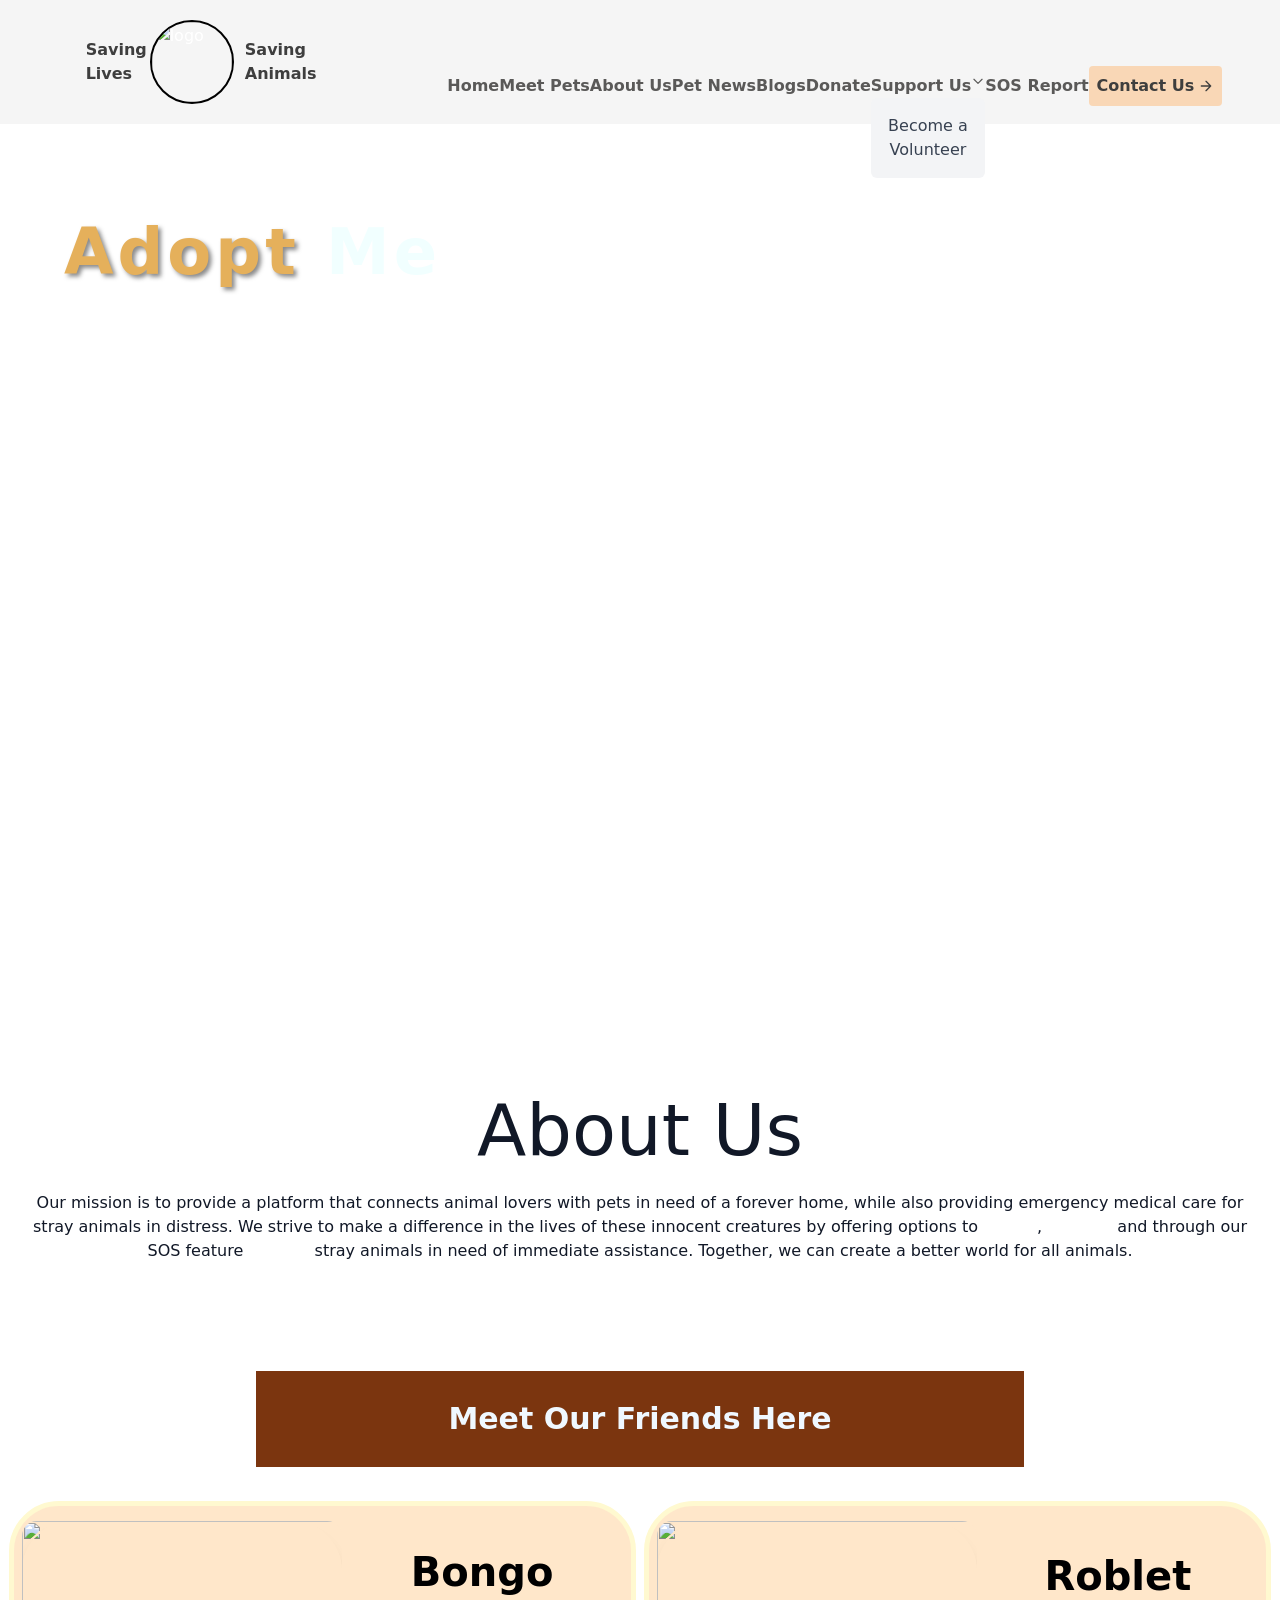
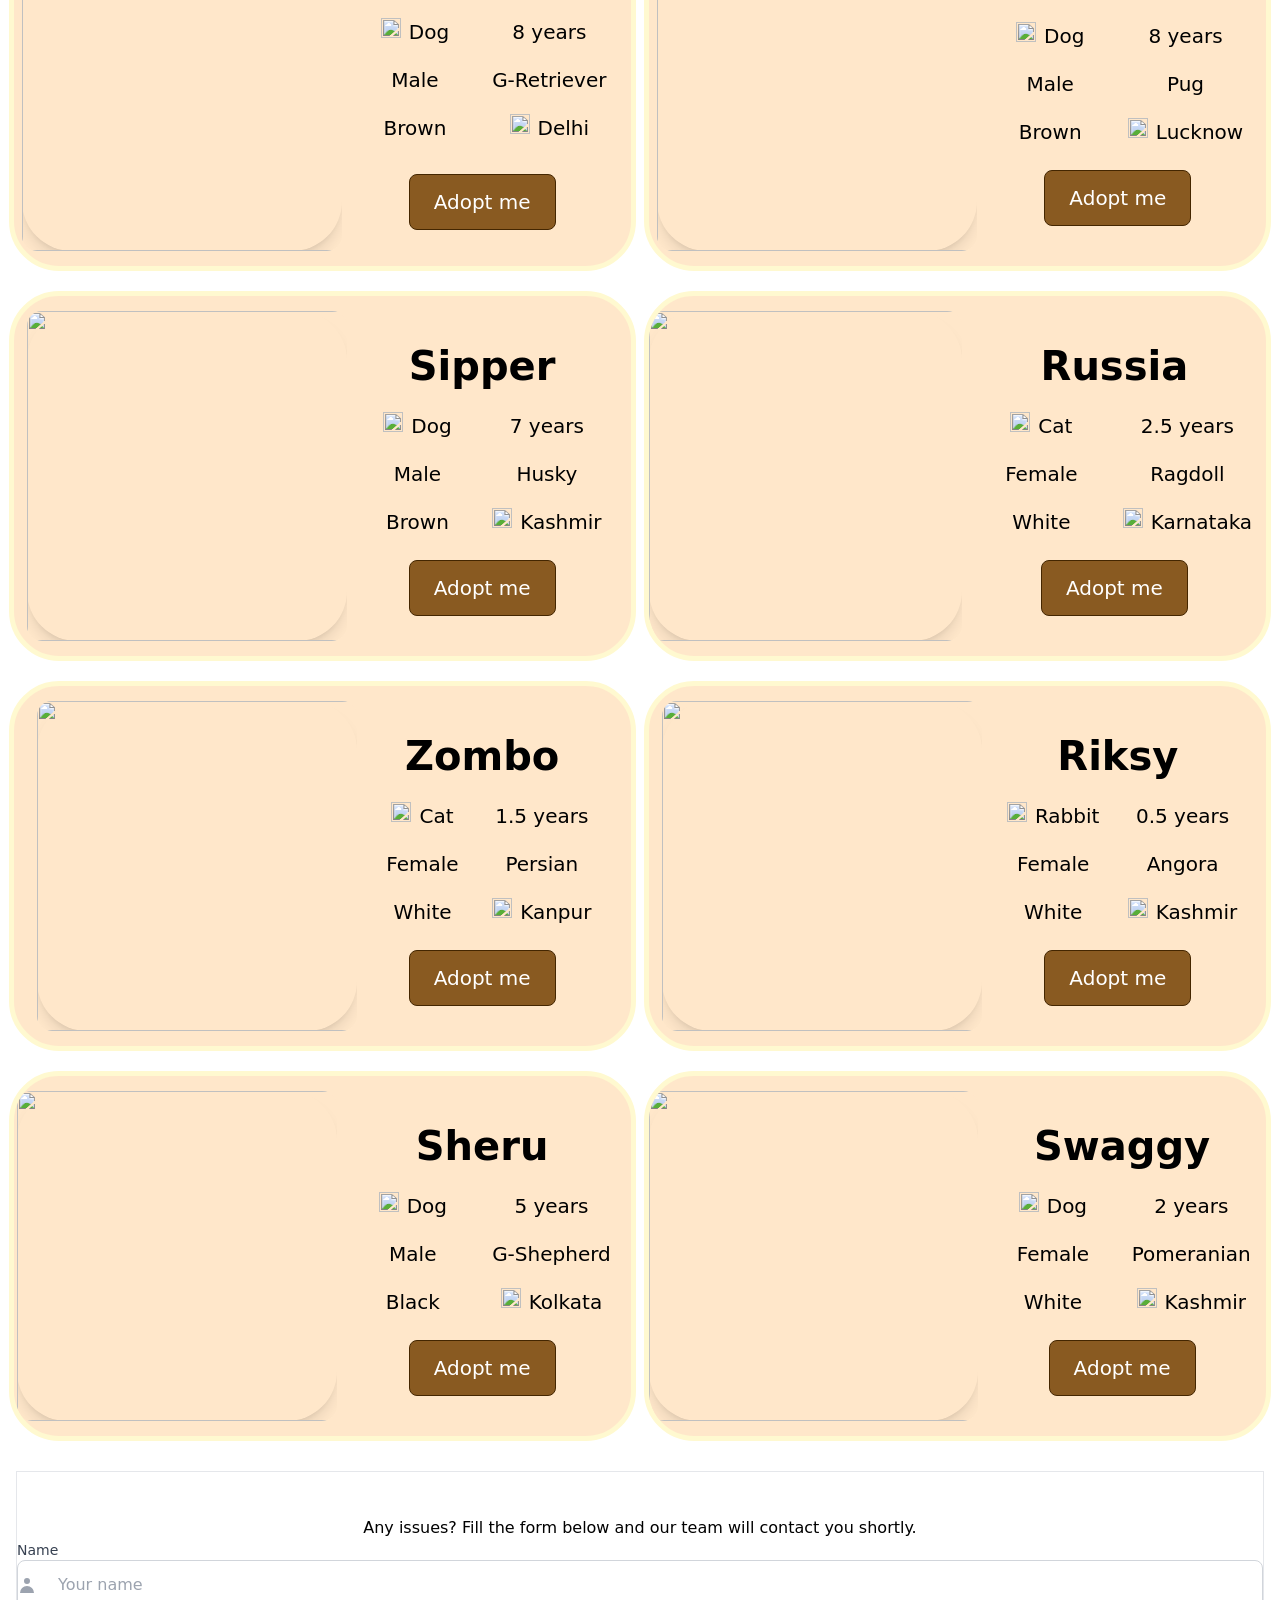
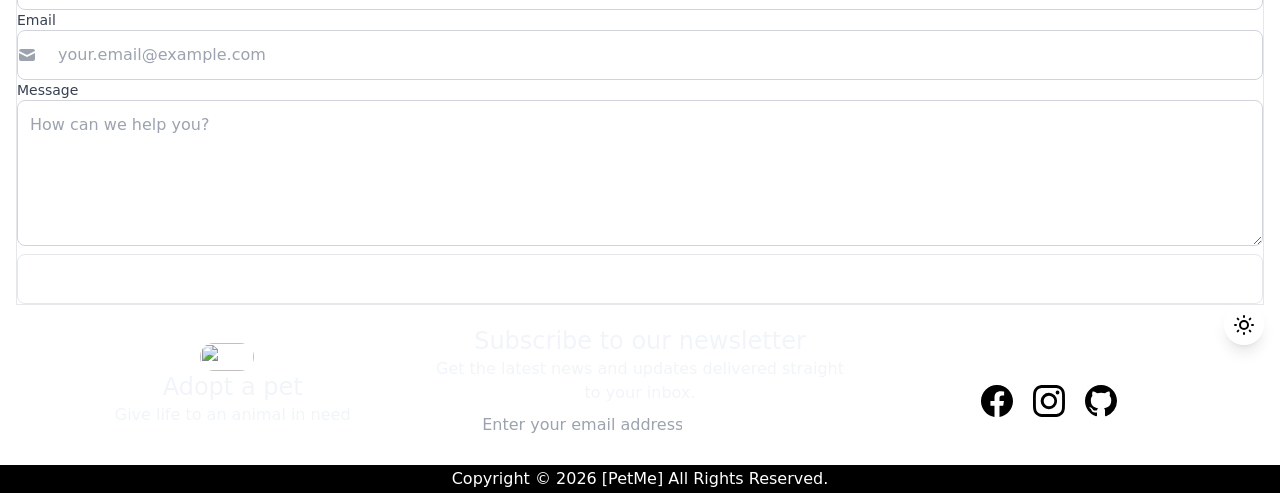
==== commit eb5e93e5: "Fix formatting and restore deleted homepage section" ====
--- a/index.html
+++ b/index.html
@@ -35,6 +35,18 @@
         document.getElementById('header-container').innerHTML = html;
       });
   </script>
+
+<section class="main-body-section">
+    <div class="main-body-section-div relative">
+      <div class="absolute inset-0 bg-gradient-to-b from-transparent to-black opacity-43"></div>
+      <div class="heading-main-body">
+        <div class="main-body-heading-text z-10">
+          <h1 class="heading-main-body-h1"><span>Adopt</span> Me</h1>
+          <p>Give life to an animal in need.</p>
+        </div>
+      </div>
+    </div>
+
   <!-- About session  html starts from here -->
 
   <section class="bg-white dark:bg-gray-700 b_1 shadow-2xl">
--- a/output.css
+++ b/output.css
@@ -0,0 +1,2259 @@
+/*
+! tailwindcss v3.1.8 | MIT License | https://tailwindcss.com
+*/
+
+/*
+1. Prevent padding and border from affecting element width. (https://github.com/mozdevs/cssremedy/issues/4)
+2. Allow adding a border to an element by just adding a border-width. (https://github.com/tailwindcss/tailwindcss/pull/116)
+*/
+
+/* Light mode style */
+/* Add this to your CSS file */
+/* Add this to your CSS file */
+/* Add this to your CSS file */
+
+
+
+.contactusform-color-lightmode {
+  color: rgb(18, 17, 17) ;  /* contact us form text color in light-mode */
+}
+
+.contactusform-color-darkmode{
+  /*if contact us form text color needs to be changed, can be chnaged here */
+}
+
+
+
+
+
+*,
+::before,
+::after {
+  box-sizing: border-box;
+  /* 1 */
+  border-width: 0;
+  /* 2 */
+  border-style: solid;
+  /* 2 */
+  border-color: #e5e7eb;
+  /* 2 */
+}
+
+::before,
+::after {
+  --tw-content: "";
+}
+
+/*
+1. Use a consistent sensible line-height in all browsers.
+2. Prevent adjustments of font size after orientation changes in iOS.
+3. Use a more readable tab size.
+4. Use the user's configured `sans` font-family by default.
+*/
+
+html {
+  line-height: 1.5;
+  scroll-behavior: smooth;    /* gives a smooth scroll effect */
+  /* 1 */
+  -webkit-text-size-adjust: 100%;
+  /* 2 */
+  -moz-tab-size: 4;
+  /* 3 */
+  -o-tab-size: 4;
+  tab-size: 4;
+  /* 3 */
+  font-family: ui-sans-serif, system-ui, -apple-system, BlinkMacSystemFont,
+    "Segoe UI", Roboto, "Helvetica Neue", Arial, "Noto Sans", sans-serif,
+    "Apple Color Emoji", "Segoe UI Emoji", "Segoe UI Symbol", "Noto Color Emoji";
+  /* 4 */
+}
+
+/*
+1. Remove the margin in all browsers.
+2. Inherit line-height from `html` so users can set them as a class directly on the `html` element.
+*/
+.bg {
+  background: url(Assets/Images/bg1.jpg) no-repeat center center/cover;
+  /* //TODO: might need to change for light mode */
+}
+.op:hover {
+  transform: scale(1.04);
+  transition: transform 0.2s ease-out, box-shadow 0.2s ease-out;
+}
+body {
+  margin: 0;
+  /* 1 */
+  line-height: inherit;
+  /* 2 */
+}
+
+/*
+1. Add the correct height in Firefox.
+2. Correct the inheritance of border color in Firefox. (https://bugzilla.mozilla.org/show_bug.cgi?id=190655)
+3. Ensure horizontal rules are visible by default.
+*/
+
+hr {
+  height: 0;
+  /* 1 */
+  color: inherit;
+  /* 2 */
+  border-top-width: 1px;
+  /* 3 */
+}
+
+/*
+Add the correct text decoration in Chrome, Edge, and Safari.
+*/
+
+abbr:where([title]) {
+  -webkit-text-decoration: underline dotted;
+  text-decoration: underline dotted;
+}
+
+/*
+Remove the default font size and weight for headings.
+*/
+
+h1,
+h2,
+h3,
+h4,
+h5,
+h6 {
+  font-size: inherit;
+  font-weight: inherit;
+}
+
+/*
+Reset links to optimize for opt-in styling instead of opt-out.
+*/
+
+a {
+  color: inherit;
+  text-decoration: inherit;
+}
+
+/*
+Add the correct font weight in Edge and Safari.
+*/
+
+b,
+strong {
+  font-weight: bolder;
+}
+
+/*
+1. Use the user's configured `mono` font family by default.
+2. Correct the odd `em` font sizing in all browsers.
+*/
+
+code,
+kbd,
+samp,
+pre {
+  font-family: ui-monospace, SFMono-Regular, Menlo, Monaco, Consolas,
+    "Liberation Mono", "Courier New", monospace;
+  /* 1 */
+  font-size: 1em;
+  /* 2 */
+}
+
+/*
+Add the correct font size in all browsers.
+*/
+
+small {
+  font-size: 80%;
+}
+
+/*
+Prevent `sub` and `sup` elements from affecting the line height in all browsers.
+*/
+
+sub,
+sup {
+  font-size: 75%;
+  line-height: 0;
+  position: relative;
+  vertical-align: baseline;
+}
+
+sub {
+  bottom: -0.25em;
+}
+
+sup {
+  top: -0.5em;
+}
+
+/*
+1. Remove text indentation from table contents in Chrome and Safari. (https://bugs.chromium.org/p/chromium/issues/detail?id=999088, https://bugs.webkit.org/show_bug.cgi?id=201297)
+2. Correct table border color inheritance in all Chrome and Safari. (https://bugs.chromium.org/p/chromium/issues/detail?id=935729, https://bugs.webkit.org/show_bug.cgi?id=195016)
+3. Remove gaps between table borders by default.
+*/
+
+table {
+  text-indent: 0;
+  /* 1 */
+  border-color: inherit;
+  /* 2 */
+  border-collapse: collapse;
+  /* 3 */
+}
+
+/*
+1. Change the font styles in all browsers.
+2. Remove the margin in Firefox and Safari.
+3. Remove default padding in all browsers.
+*/
+
+button,
+input,
+optgroup,
+select,
+textarea {
+  font-family: inherit;
+  /* 1 */
+  font-size: 100%;
+  /* 1 */
+  font-weight: inherit;
+  /* 1 */
+  line-height: inherit;
+  /* 1 */
+  color: inherit;
+  /* 1 */
+  margin: 0;
+  /* 2 */
+  padding: 0;
+  /* 3 */
+}
+
+
+
+/*---change*/
+
+/*
+Remove the inheritance of text transform in Edge and Firefox.
+*/
+
+button,
+select {
+  text-transform: none;
+}
+
+/*
+1. Correct the inability to style clickable types in iOS and Safari.
+2. Remove default button styles.
+*/
+
+button,
+[type="button"],
+[type="reset"],
+[type="submit"] {
+  -webkit-appearance: button;
+  /* 1 */
+  background-color: transparent;
+  /* 2 */
+  background-image: none;
+  /* 2 */
+}
+
+/*
+Use the modern Firefox focus style for all focusable elements.
+*/
+
+:-moz-focusring {
+  outline: auto;
+}
+
+/*
+Remove the additional `:invalid` styles in Firefox. (https://github.com/mozilla/gecko-dev/blob/2f9eacd9d3d995c937b4251a5557d95d494c9be1/layout/style/res/forms.css#L728-L737)
+*/
+
+:-moz-ui-invalid {
+  box-shadow: none;
+}
+
+/*
+Add the correct vertical alignment in Chrome and Firefox.
+*/
+
+progress {
+  vertical-align: baseline;
+}
+
+/*
+Correct the cursor style of increment and decrement buttons in Safari.
+*/
+
+::-webkit-inner-spin-button,
+::-webkit-outer-spin-button {
+  height: auto;
+}
+
+/*
+1. Correct the odd appearance in Chrome and Safari.
+2. Correct the outline style in Safari.
+*/
+
+[type="search"] {
+  -webkit-appearance: textfield;
+  /* 1 */
+  outline-offset: -2px;
+  /* 2 */
+}
+
+/*
+Remove the inner padding in Chrome and Safari on macOS.
+*/
+
+::-webkit-search-decoration {
+  -webkit-appearance: none;
+}
+
+/*
+1. Correct the inability to style clickable types in iOS and Safari.
+2. Change font properties to `inherit` in Safari.
+*/
+
+::-webkit-file-upload-button {
+  -webkit-appearance: button;
+  /* 1 */
+  font: inherit;
+  /* 2 */
+}
+
+/*
+Add the correct display in Chrome and Safari.
+*/
+
+summary {
+  display: list-item;
+}
+
+/*
+Removes the default spacing and border for appropriate elements.
+*/
+
+blockquote,
+dl,
+dd,
+h1,
+h2,
+h3,
+h4,
+h5,
+h6,
+hr,
+figure,
+p,
+pre {
+  margin: 0;
+}
+
+fieldset {
+  margin: 0;
+  padding: 0;
+}
+
+legend {
+  padding: 0;
+}
+
+ol,
+ul,
+menu {
+  list-style: none;
+  margin: 0;
+  padding: 0;
+}
+
+/*
+Prevent resizing textareas horizontally by default.
+*/
+
+textarea {
+  resize: vertical;
+}
+
+/*
+1. Reset the default placeholder opacity in Firefox. (https://github.com/tailwindlabs/tailwindcss/issues/3300)
+2. Set the default placeholder color to the user's configured gray 400 color.
+*/
+
+input::-moz-placeholder,
+textarea::-moz-placeholder {
+  opacity: 1;
+  /* 1 */
+  color: #9ca3af;
+  /* 2 */
+}
+
+input::placeholder,
+textarea::placeholder {
+  opacity: 1;
+  /* 1 */
+  color: #9ca3af;
+  /* 2 */
+}
+
+/*
+Set the default cursor for buttons.
+*/
+
+button,
+[role="button"] {
+  cursor: pointer;
+}
+
+/*
+Make sure disabled buttons don't get the pointer cursor.
+*/
+
+:disabled {
+  cursor: default;
+}
+
+/*
+1. Make replaced elements `display: block` by default. (https://github.com/mozdevs/cssremedy/issues/14)
+2. Add `vertical-align: middle` to align replaced elements more sensibly by default. (https://github.com/jensimmons/cssremedy/issues/14#issuecomment-634934210)
+   This can trigger a poorly considered lint error in some tools but is included by design.
+*/
+
+img,
+svg,
+video,
+canvas,
+audio,
+iframe,
+embed,
+object {
+  display: block;
+  /* 1 */
+  vertical-align: middle;
+  /* 2 */
+}
+
+/*
+Constrain images and videos to the parent width and preserve their intrinsic aspect ratio. (https://github.com/mozdevs/cssremedy/issues/14)
+*/
+
+img,
+video {
+  max-width: 100%;
+  height: auto;
+  width: fit-content;
+}
+
+*,
+::before,
+::after {
+  --tw-border-spacing-x: 0;
+  --tw-border-spacing-y: 0;
+  --tw-translate-x: 0;
+  --tw-translate-y: 0;
+  --tw-rotate: 0;
+  --tw-skew-x: 0;
+  --tw-skew-y: 0;
+  --tw-scale-x: 1;
+  --tw-scale-y: 1;
+  --tw-pan-x: ;
+  --tw-pan-y: ;
+  --tw-pinch-zoom: ;
+  --tw-scroll-snap-strictness: proximity;
+  --tw-ordinal: ;
+  --tw-slashed-zero: ;
+  --tw-numeric-figure: ;
+  --tw-numeric-spacing: ;
+  --tw-numeric-fraction: ;
+  --tw-ring-inset: ;
+  --tw-ring-offset-width: 0px;
+  --tw-ring-offset-color: #fff;
+  --tw-ring-color: rgb(59 130 246 / 0.5);
+  --tw-ring-offset-shadow: 0 0 #0000;
+  --tw-ring-shadow: 0 0 #0000;
+  --tw-shadow: 0 0 #0000;
+  --tw-shadow-colored: 0 0 #0000;
+  --tw-blur: ;
+  --tw-brightness: ;
+  --tw-contrast: ;
+  --tw-grayscale: ;
+  --tw-hue-rotate: ;
+  --tw-invert: ;
+  --tw-saturate: ;
+  --tw-sepia: ;
+  --tw-drop-shadow: ;
+  --tw-backdrop-blur: ;
+  --tw-backdrop-brightness: ;
+  --tw-backdrop-contrast: ;
+  --tw-backdrop-grayscale: ;
+  --tw-backdrop-hue-rotate: ;
+  --tw-backdrop-invert: ;
+  --tw-backdrop-opacity: ;
+  --tw-backdrop-saturate: ;
+  --tw-backdrop-sepia: ;
+}
+
+::-webkit-backdrop {
+  --tw-border-spacing-x: 0;
+  --tw-border-spacing-y: 0;
+  --tw-translate-x: 0;
+  --tw-translate-y: 0;
+  --tw-rotate: 0;
+  --tw-skew-x: 0;
+  --tw-skew-y: 0;
+  --tw-scale-x: 1;
+  --tw-scale-y: 1;
+  --tw-pan-x: ;
+  --tw-pan-y: ;
+  --tw-pinch-zoom: ;
+  --tw-scroll-snap-strictness: proximity;
+  --tw-ordinal: ;
+  --tw-slashed-zero: ;
+  --tw-numeric-figure: ;
+  --tw-numeric-spacing: ;
+  --tw-numeric-fraction: ;
+  --tw-ring-inset: ;
+  --tw-ring-offset-width: 0px;
+  --tw-ring-offset-color: #fff;
+  --tw-ring-color: rgb(59 130 246 / 0.5);
+  --tw-ring-offset-shadow: 0 0 #0000;
+  --tw-ring-shadow: 0 0 #0000;
+  --tw-shadow: 0 0 #0000;
+  --tw-shadow-colored: 0 0 #0000;
+  --tw-blur: ;
+  --tw-brightness: ;
+  --tw-contrast: ;
+  --tw-grayscale: ;
+  --tw-hue-rotate: ;
+  --tw-invert: ;
+  --tw-saturate: ;
+  --tw-sepia: ;
+  --tw-drop-shadow: ;
+  --tw-backdrop-blur: ;
+  --tw-backdrop-brightness: ;
+  --tw-backdrop-contrast: ;
+  --tw-backdrop-grayscale: ;
+  --tw-backdrop-hue-rotate: ;
+  --tw-backdrop-invert: ;
+  --tw-backdrop-opacity: ;
+  --tw-backdrop-saturate: ;
+  --tw-backdrop-sepia: ;
+}
+
+::backdrop {
+  --tw-border-spacing-x: 0;
+  --tw-border-spacing-y: 0;
+  --tw-translate-x: 0;
+  --tw-translate-y: 0;
+  --tw-rotate: 0;
+  --tw-skew-x: 0;
+  --tw-skew-y: 0;
+  --tw-scale-x: 1;
+  --tw-scale-y: 1;
+  --tw-pan-x: ;
+  --tw-pan-y: ;
+  --tw-pinch-zoom: ;
+  --tw-scroll-snap-strictness: proximity;
+  --tw-ordinal: ;
+  --tw-slashed-zero: ;
+  --tw-numeric-figure: ;
+  --tw-numeric-spacing: ;
+  --tw-numeric-fraction: ;
+  --tw-ring-inset: ;
+  --tw-ring-offset-width: 0px;
+  --tw-ring-offset-color: #fff;
+  --tw-ring-color: rgb(59 130 246 / 0.5);
+  --tw-ring-offset-shadow: 0 0 #0000;
+  --tw-ring-shadow: 0 0 #0000;
+  --tw-shadow: 0 0 #0000;
+  --tw-shadow-colored: 0 0 #0000;
+  --tw-blur: ;
+  --tw-brightness: ;
+  --tw-contrast: ;
+  --tw-grayscale: ;
+  --tw-hue-rotate: ;
+  --tw-invert: ;
+  --tw-saturate: ;
+  --tw-sepia: ;
+  --tw-drop-shadow: ;
+  --tw-backdrop-blur: ;
+  --tw-backdrop-brightness: ;
+  --tw-backdrop-contrast: ;
+  --tw-backdrop-grayscale: ;
+  --tw-backdrop-hue-rotate: ;
+  --tw-backdrop-invert: ;
+  --tw-backdrop-opacity: ;
+  --tw-backdrop-saturate: ;
+  --tw-backdrop-sepia: ;
+}
+
+.container {
+  width: 100%;
+}
+
+@media (min-width: 640px) {
+  .container {
+    max-width: 640px;
+  }
+}
+
+@media (min-width: 768px) {
+  .container {
+    max-width: 768px;
+  }
+}
+
+@media (min-width: 1024px) {
+  .container {
+    max-width: 1024px;
+  }
+}
+
+@media (min-width: 1280px) {
+  .container {
+    max-width: 1280px;
+  }
+}
+
+@media (min-width: 1536px) {
+  .container {
+    max-width: 1536px;
+  }
+}
+
+.card {
+  background-color: #fff;
+  border-radius: 0.5rem;
+  padding: 1.5rem;
+  box-shadow: 0 20px 25px -5px rgb(0 0 0 / 0.1),
+    0 8px 10px -6px rgb(0 0 0 / 0.1);
+}
+
+.sr-only {
+  position: absolute;
+  width: 1px;
+  height: 1px;
+  padding: 0;
+  margin: -1px;
+  overflow: hidden;
+  clip: rect(0, 0, 0, 0);
+  white-space: nowrap;
+  border-width: 0;
+}
+
+.visible {
+  visibility: visible;
+}
+
+.invisible {
+  visibility: hidden;
+}
+
+.static {
+  position: static;
+}
+
+.fixed {
+  position: fixed;
+}
+
+.absolute {
+  position: absolute;
+}
+
+.relative {
+  position: relative;
+}
+
+.inset-auto {
+  top: auto;
+  right: auto;
+  bottom: auto;
+  left: auto;
+}
+
+.inset-y-0 {
+  top: 0px;
+  bottom: 0px;
+}
+
+.left-0 {
+  left: 0px;
+}
+
+.right-0 {
+  right: 0px;
+}
+
+.top-0 {
+  top: 0px;
+}
+
+.top-4 {
+  top: 1rem;
+}
+
+.right-4 {
+  right: 1rem;
+}
+
+.top-12 {
+  top: 3rem;
+}
+
+.top-56 {
+  top: 14rem;
+}
+
+.right-52 {
+  right: 13rem;
+}
+
+.right-64 {
+  right: 16rem;
+}
+
+.right-12 {
+  right: 3rem;
+}
+
+.top-8 {
+  top: 2rem;
+}
+
+.right-8 {
+  right: 2rem;
+}
+
+.right-10 {
+  right: 2.5rem;
+}
+
+.z-0 {
+  z-index: 0;
+}
+
+.z-10 {
+  z-index: 10;
+}
+
+.-m-2 {
+  margin: -0.5rem;
+}
+
+.m-4 {
+  margin: 1rem;
+}
+
+.m-5 {
+  margin: 1.25rem;
+}
+
+.mx-auto {
+  margin-left: auto;
+  margin-right: auto;
+}
+
+.mx-2 {
+  margin-left: 0.5rem;
+  margin-right: 0.5rem;
+}
+
+.mx-0 {
+  margin-left: 0px;
+  margin-right: 0px;
+}
+
+.mt-8 {
+  margin-top: 2rem;
+}
+
+.mt-2 {
+  margin-top: 0.5rem;
+}
+
+.mr-5 {
+  margin-right: 1.25rem;
+}
+
+.mt-4 {
+  margin-top: 1rem;
+}
+
+.ml-1 {
+  margin-left: 0.25rem;
+}
+
+.mb-2 {
+  margin-bottom: 0.5rem;
+}
+
+.mt-3 {
+  margin-top: 0.75rem;
+}
+
+.mb-12 {
+  margin-bottom: 3rem;
+}
+
+.mb-4 {
+  margin-bottom: 1rem;
+}
+
+.ml-3 {
+  margin-left: 0.75rem;
+}
+
+.ml-6 {
+  margin-left: 1.5rem;
+}
+
+.mt-0 {
+  margin-top: 0px;
+}
+
+.ml-12 {
+  margin-left: 3rem;
+}
+
+.mr-16 {
+  margin-right: 4rem;
+}
+
+.mr-28 {
+  margin-right: 7rem;
+}
+
+.mr-36 {
+  margin-right: 9rem;
+}
+
+.mr-24 {
+  margin-right: 6rem;
+}
+
+.mr-20 {
+  margin-right: 5rem;
+}
+
+.mr-12 {
+  margin-right: 3rem;
+}
+
+.mt-12 {
+  margin-top: 3rem;
+}
+
+.mt-36 {
+  margin-top: 9rem;
+}
+
+.mt-16 {
+  margin-top: 4rem;
+}
+
+.block {
+  display: block;
+}
+
+.inline-block {
+  display: inline-block;
+}
+
+.flex {
+  display: flex;
+}
+
+.inline-flex {
+  display: inline-flex;
+}
+
+.table {
+  display: table;
+}
+
+.grid {
+  display: grid;
+}
+
+.contents {
+  display: contents;
+}
+
+.hidden {
+  display: none;
+}
+
+.h-4 {
+  height: 1rem;
+}
+
+.h-\[255px\] {
+  height: 255px;
+}
+
+.h-auto {
+  height: auto;
+}
+
+.h-\[80px\] {
+  height: 80px;
+}
+
+.h-32 {
+  height: 8rem;
+}
+
+.h-6 {
+  height: 1.5rem;
+}
+
+.h-16 {
+  height: 4rem;
+}
+
+.h-8 {
+  height: 2rem;
+}
+
+.h-9 {
+  height: 2.25rem;
+}
+
+.h-28 {
+  height: 7rem;
+}
+
+.h-7 {
+  height: 1.75rem;
+}
+
+.h-80 {
+  height: 20rem;
+}
+
+.h-screen {
+  height: 100vh;
+}
+
+.h-full {
+  height: 100%;
+}
+
+.h-4\/5 {
+  height: 80%;
+}
+
+.h-1\/2 {
+  height: 50%;
+}
+
+.h-1 {
+  height: 0.25rem;
+}
+
+.w-32 {
+  width: 8rem;
+}
+
+.w-full {
+  width: 100%;
+}
+
+.w-4 {
+  width: 1rem;
+}
+
+.w-\[320px\] {
+  width: 320px;
+}
+
+.w-5 {
+  width: 1.25rem;
+}
+
+.w-\[80px\] {
+  width: 80px;
+}
+
+.w-1\/2 {
+  width: 50%;
+}
+
+.w-6 {
+  width: 1.5rem;
+}
+
+.w-1 {
+  width: 0.25rem;
+}
+
+.w-auto {
+  width: auto;
+}
+
+.w-8 {
+  width: 2rem;
+}
+
+.w-48 {
+  width: 12rem;
+}
+
+.w-3 {
+  width: 0.75rem;
+}
+
+.w-2 {
+  width: 0.5rem;
+}
+
+.w-10\/12 {
+  width: 83.333333%;
+}
+
+.w-10 {
+  width: 2.5rem;
+}
+
+.w-screen {
+  width: 100vw;
+}
+
+.w-80 {
+  width: 20rem;
+}
+
+.w-4\/5 {
+  width: 80%;
+}
+
+.max-w-xs {
+  max-width: 20rem;
+}
+
+.max-w-3xl {
+  max-width: 48rem;
+}
+
+.max-w-7xl {
+  max-width: 80rem;
+}
+
+.max-w-sm {
+  max-width: 24rem;
+}
+
+.max-w-5xl {
+  max-width: 64rem;
+}
+
+.flex-auto {
+  flex: 1 1 auto;
+}
+
+.flex-1 {
+  flex: 1 1 0%;
+}
+
+.flex-shrink-0 {
+  flex-shrink: 0;
+}
+
+.flex-shrink {
+  flex-shrink: 1;
+}
+
+.flex-grow {
+  flex-grow: 1;
+}
+
+.grow-\[0\] {
+  flex-grow: 0;
+}
+
+.grow-\[2\] {
+  flex-grow: 2;
+}
+
+.grow {
+  flex-grow: 1;
+}
+
+.border-collapse {
+  border-collapse: collapse;
+}
+
+.origin-top-right {
+  transform-origin: top right;
+}
+
+.scale-95 {
+  --tw-scale-x: 0.95;
+  --tw-scale-y: 0.95;
+  transform: translate(var(--tw-translate-x), var(--tw-translate-y))
+    rotate(var(--tw-rotate)) skewX(var(--tw-skew-x)) skewY(var(--tw-skew-y))
+    scaleX(var(--tw-scale-x)) scaleY(var(--tw-scale-y));
+}
+
+.scale-100 {
+  --tw-scale-x: 1;
+  --tw-scale-y: 1;
+  transform: translate(var(--tw-translate-x), var(--tw-translate-y))
+    rotate(var(--tw-rotate)) skewX(var(--tw-skew-x)) skewY(var(--tw-skew-y))
+    scaleX(var(--tw-scale-x)) scaleY(var(--tw-scale-y));
+}
+
+.transform {
+  transform: translate(var(--tw-translate-x), var(--tw-translate-y))
+    rotate(var(--tw-rotate)) skewX(var(--tw-skew-x)) skewY(var(--tw-skew-y))
+    scaleX(var(--tw-scale-x)) scaleY(var(--tw-scale-y));
+}
+
+.cursor-pointer {
+  cursor: pointer;
+}
+
+.resize {
+  resize: both;
+}
+
+.appearance-none {
+  -webkit-appearance: none;
+  -moz-appearance: none;
+  appearance: none;
+}
+
+.grid-cols-2 {
+  grid-template-columns: repeat(2, minmax(0, 1fr));
+}
+
+.flex-row {
+  flex-direction: row;
+}
+
+.flex-col {
+  flex-direction: column;
+}
+
+.flex-wrap {
+  flex-wrap: wrap;
+}
+
+.items-start {
+  align-items: flex-start;
+}
+
+.items-center {
+  align-items: center;
+}
+
+.items-stretch {
+  align-items: stretch;
+}
+
+.justify-start {
+  justify-content: flex-start;
+}
+
+.justify-end {
+  justify-content: flex-end;
+}
+
+.justify-center {
+  justify-content: center;
+}
+
+.justify-between {
+  justify-content: space-between;
+}
+
+.justify-around {
+  justify-content: space-around;
+}
+
+.justify-evenly {
+  justify-content: space-evenly;
+}
+
+.gap-2 {
+  gap: 0.5rem;
+}
+
+.gap-5 {
+  gap: 1.25rem;
+}
+
+.gap-3 {
+  gap: 0.75rem;
+}
+
+.gap-4 {
+  gap: 1rem;
+}
+
+.space-x-2 > :not([hidden]) ~ :not([hidden]) {
+  --tw-space-x-reverse: 0;
+  margin-right: calc(0.5rem * var(--tw-space-x-reverse));
+  margin-left: calc(0.5rem * calc(1 - var(--tw-space-x-reverse)));
+}
+
+.space-x-4 > :not([hidden]) ~ :not([hidden]) {
+  --tw-space-x-reverse: 0;
+  margin-right: calc(1rem * var(--tw-space-x-reverse));
+  margin-left: calc(1rem * calc(1 - var(--tw-space-x-reverse)));
+}
+
+.space-y-1 > :not([hidden]) ~ :not([hidden]) {
+  --tw-space-y-reverse: 0;
+  margin-top: calc(0.25rem * calc(1 - var(--tw-space-y-reverse)));
+  margin-bottom: calc(0.25rem * var(--tw-space-y-reverse));
+}
+
+.space-x-8 > :not([hidden]) ~ :not([hidden]) {
+  --tw-space-x-reverse: 0;
+  margin-right: calc(2rem * var(--tw-space-x-reverse));
+  margin-left: calc(2rem * calc(1 - var(--tw-space-x-reverse)));
+}
+
+.space-y-8 > :not([hidden]) ~ :not([hidden]) {
+  --tw-space-y-reverse: 0;
+  margin-top: calc(2rem * calc(1 - var(--tw-space-y-reverse)));
+  margin-bottom: calc(2rem * var(--tw-space-y-reverse));
+}
+
+.space-y-4 > :not([hidden]) ~ :not([hidden]) {
+  --tw-space-y-reverse: 0;
+  margin-top: calc(1rem * calc(1 - var(--tw-space-y-reverse)));
+  margin-bottom: calc(1rem * var(--tw-space-y-reverse));
+}
+
+.space-y-0 > :not([hidden]) ~ :not([hidden]) {
+  --tw-space-y-reverse: 0;
+  margin-top: calc(0px * calc(1 - var(--tw-space-y-reverse)));
+  margin-bottom: calc(0px * var(--tw-space-y-reverse));
+}
+
+.space-x-3 > :not([hidden]) ~ :not([hidden]) {
+  --tw-space-x-reverse: 0;
+  margin-right: calc(0.75rem * var(--tw-space-x-reverse));
+  margin-left: calc(0.75rem * calc(1 - var(--tw-space-x-reverse)));
+}
+
+.-space-x-3 > :not([hidden]) ~ :not([hidden]) {
+  --tw-space-x-reverse: 0;
+  margin-right: calc(-0.75rem * var(--tw-space-x-reverse));
+  margin-left: calc(-0.75rem * calc(1 - var(--tw-space-x-reverse)));
+}
+
+.self-center {
+  align-self: center;
+}
+
+.justify-self-center {
+  justify-self: center;
+}
+
+.scroll-smooth {
+  scroll-behavior: smooth;
+}
+
+.rounded-full {
+  border-radius: 9999px;
+  display: flex;
+  gap:10px;
+}
+
+.mission-1 {
+  display: flex;
+  color: rgb(62, 62, 62);
+  margin: 0.5rem;
+  width: 3.5rem;
+  font-size: 1rem;
+  font-weight: 600;
+
+}
+
+.mission-2 {
+  display: flex;
+  color: rgb(62, 62, 62);
+  margin: 0.7rem;
+  width: 3.5rem;
+  font-size: 1rem;
+  font-weight: 600;
+
+}
+
+.mission-L1 {
+  display: flex;
+  color: #333231CC;
+  margin: 0.8rem;
+  width: 3.5rem;
+  font-size: 1rem;
+  font-weight: 600;
+
+}
+
+.mission-L2 {
+  display: flex;
+  color: #333231CC;
+  margin: 0.8rem;
+  width: 3.5rem;
+  font-size: 1rem;
+  font-weight: 600;
+
+}
+
+.rounded {
+  border-radius: 0.25rem;
+}
+
+.rounded-lg {
+  border-radius: 0.5rem;
+}
+
+.rounded-md {
+  border-radius: 0.375rem;
+}
+
+.rounded-t-lg {
+  border-top-left-radius: 0.5rem;
+  border-top-right-radius: 0.5rem;
+}
+
+.border-0 {
+  border-width: 0px;
+}
+
+.border-2 {
+  border-width: 2px;
+}
+
+.border {
+  border-width: 1px;
+}
+
+.border-dashed {
+  border-style: dashed;
+}
+
+.border-gray-300 {
+  --tw-border-opacity: 1;
+  border-color: rgb(209 213 219 / var(--tw-border-opacity));
+}
+
+.border-red{
+  --tw-border-opacity: 1;
+  border-color: rgb(255 0 0 / var(--tw-border-opacity));
+}
+
+.help { 
+  display: none; 
+  font-size: small;
+  color: red;
+}
+
+.border-gray-100 {
+  --tw-border-opacity: 1;
+  border-color: rgb(243 244 246 / var(--tw-border-opacity));
+}
+
+.bg-gray-900 {
+  --tw-bg-opacity: 1;
+  background-color: rgb(17 24 39 / var(--tw-bg-opacity));
+}
+
+.bg-gray-800 {
+  --tw-bg-opacity: 1;
+  background-color: rgb(31 41 55 / var(--tw-bg-opacity));
+}
+
+.bg-white {
+  --tw-bg-opacity: 1;
+  background-color: rgb(255 255 255 / var(--tw-bg-opacity));
+}
+
+.bg-gray-100 {
+  --tw-bg-opacity: 1;
+  background-color: rgb(243 244 246 / var(--tw-bg-opacity));
+}
+
+.bg-indigo-500 {
+  --tw-bg-opacity: 1;
+  background-color: rgb(99 102 241 / var(--tw-bg-opacity));
+}
+
+.bg-blue-600 {
+  --tw-bg-opacity: 1;
+  background-color: rgb(37 99 235 / var(--tw-bg-opacity));
+}
+
+.bg-blue-200 {
+  --tw-bg-opacity: 1;
+  background-color: rgb(191 219 254 / var(--tw-bg-opacity));
+}
+
+.bg-blue-100 {
+  --tw-bg-opacity: 1;
+  background-color: rgb(219 234 254 / var(--tw-bg-opacity));
+}
+
+.bg-blue-300 {
+  --tw-bg-opacity: 1;
+  background-color: rgb(147 197 253 / var(--tw-bg-opacity));
+}
+
+.bg-gray-700 {
+  --tw-bg-opacity: 1;
+  background-color: rgb(55 65 81 / var(--tw-bg-opacity));
+}
+
+.bg-transparent {
+  background-color: transparent;
+}
+
+.bg-opacity-50 {
+  --tw-bg-opacity: 0.5;
+}
+
+.bg-\[url\(\'Assets\/Images\/pet-don\.jpg\'\)\] {
+  background-image: url("Assets/Images/pet-don.jpg");
+}
+
+.bg-cover {
+  background-size: cover;
+}
+
+.bg-center {
+  background-position: center;
+}
+
+.bg-no-repeat {
+  background-repeat: no-repeat;
+}
+
+.p-5 {
+  padding: 1.25rem;
+}
+
+.p-4 {
+  padding: 1rem;
+}
+
+.p-2 {
+  padding: 0.5rem;
+}
+
+.p-1 {
+  padding: 0.25rem;
+}
+
+.p-6 {
+  padding: 1.5rem;
+}
+
+.p-3 {
+  padding: 0.75rem;
+}
+
+.py-1 {
+  padding-top: 0.25rem;
+  padding-bottom: 0.25rem;
+}
+
+.px-3 {
+  padding-left: 0.75rem;
+  padding-right: 0.75rem;
+}
+
+.px-2 {
+  padding-left: 0.5rem;
+  padding-right: 0.5rem;
+}
+
+.py-12 {
+  padding-top: 3rem;
+  padding-bottom: 3rem;
+}
+
+.py-3 {
+  padding-top: 0.75rem;
+  padding-bottom: 0.75rem;
+}
+
+.px-16 {
+  padding-left: 4rem;
+  padding-right: 4rem;
+}
+
+.px-5 {
+  padding-left: 1.25rem;
+  padding-right: 1.25rem;
+}
+
+.py-24 {
+  padding-top: 6rem;
+  padding-bottom: 6rem;
+}
+
+.px-4 {
+  padding-left: 1rem;
+  padding-right: 1rem;
+}
+
+.py-2 {
+  padding-top: 0.5rem;
+  padding-bottom: 0.5rem;
+}
+
+.px-8 {
+  padding-left: 2rem;
+  padding-right: 2rem;
+}
+
+.px-6 {
+  padding-left: 1.5rem;
+  padding-right: 1.5rem;
+}
+
+.py-4 {
+  padding-top: 1rem;
+  padding-bottom: 1rem;
+}
+
+.px-9 {
+  padding-left: 2.25rem;
+  padding-right: 2.25rem;
+}
+
+.px-14 {
+  padding-left: 3.5rem;
+  padding-right: 3.5rem;
+}
+
+.px-1 {
+  padding-left: 0.25rem;
+  padding-right: 0.25rem;
+}
+
+.pl-10 {
+  padding-left: 2.5rem;
+}
+
+.pr-\[25px\] {
+  padding-right: 25px;
+}
+
+.pb-\[8px\] {
+  padding-bottom: 8px;
+}
+
+.pr-2 {
+  padding-right: 0.5rem;
+}
+
+.pt-2 {
+  padding-top: 0.5rem;
+}
+
+.pb-3 {
+  padding-bottom: 0.75rem;
+}
+
+.pr-0 {
+  padding-right: 0px;
+}
+
+.text-left {
+  text-align: left;
+}
+
+.text-center {
+  text-align: center;
+}
+
+.font-serif {
+  font-family: ui-serif, Georgia, Cambria, "Times New Roman", Times, serif;
+}
+
+.text-4xl {
+  font-size: 2.25rem;
+  line-height: 2.5rem;
+}
+
+.text-lg {
+  font-size: 1.125rem;
+  line-height: 1.75rem;
+}
+
+.text-base {
+  font-size: 1rem;
+  line-height: 1.5rem;
+}
+
+.text-xl {
+  font-size: 1.25rem;
+  line-height: 1.75rem;
+}
+
+.text-2xl {
+  font-size: 1.5rem;
+  line-height: 2rem;
+}
+
+.text-sm {
+  font-size: 0.875rem;
+  line-height: 1.25rem;
+}
+
+.text-6xl {
+  font-size: 3.75rem;
+  line-height: 1;
+}
+
+.text-xs {
+  font-size: 0.75rem;
+  line-height: 1rem;
+}
+
+.text-7xl {
+  font-size: 4.5rem;
+  line-height: 1;
+}
+
+.text-3xl {
+  font-size: 1.875rem;
+  line-height: 2.25rem;
+}
+
+.font-bold {
+  font-weight: 700;
+}
+
+.font-medium {
+  font-weight: 500;
+}
+
+.uppercase {
+  text-transform: uppercase;
+}
+
+.italic {
+  font-style: italic;
+}
+
+.leading-7 {
+  line-height: 1.75rem;
+}
+
+.leading-8 {
+  line-height: 2rem;
+}
+
+.leading-tight {
+  line-height: 1.25;
+}
+
+.text-gray-400 {
+  --tw-text-opacity: 1;
+  color: rgb(156 163 175 / var(--tw-text-opacity));
+}
+
+.text-blue-200 {
+  --tw-text-opacity: 1;
+  color: rgb(191 219 254 / var(--tw-text-opacity));
+}
+
+.text-gray-900 {
+  --tw-text-opacity: 1;
+  color: rgb(17 24 39 / var(--tw-text-opacity));
+}
+
+.text-white {
+  --tw-text-opacity: 1;
+  color: rgb(255 255 255 / var(--tw-text-opacity));
+}
+.text-choco{
+  color: chocolate;
+}
+
+.text-gray-100 {
+  --tw-text-opacity: 1;
+  color: rgb(243 244 246 / var(--tw-text-opacity));
+}
+
+.text-gray-600 {
+  --tw-text-opacity: 1;
+  color: rgb(75 85 99 / var(--tw-text-opacity));
+}
+
+.text-gray-700 {
+  --tw-text-opacity: 1;
+  color: rgb(55 65 81 / var(--tw-text-opacity));
+}
+
+.text-blue-600 {
+  --tw-text-opacity: 1;
+  color: rgb(37 99 235 / var(--tw-text-opacity));
+}
+
+.text-cyan-700 {
+  --tw-text-opacity: 1;
+  color: rgb(14 116 144 / var(--tw-text-opacity));
+}
+
+.text-gray-300 {
+  --tw-text-opacity: 1;
+  color: rgb(209 213 219 / var(--tw-text-opacity));
+}
+
+.text-blue-300 {
+  --tw-text-opacity: 1;
+  color: rgb(147 197 253 / var(--tw-text-opacity));
+}
+
+.text-blue-100 {
+  --tw-text-opacity: 1;
+  color: rgb(219 234 254 / var(--tw-text-opacity));
+}
+
+.text-gray-800 {
+  --tw-text-opacity: 1;
+  color: rgb(31 41 55 / var(--tw-text-opacity));
+}
+
+.text-gray-500 {
+  --tw-text-opacity: 1;
+  color: rgb(107 114 128 / var(--tw-text-opacity));
+}
+
+.underline {
+  -webkit-text-decoration-line: underline;
+  text-decoration-line: underline;
+}
+
+.underline-offset-2 {
+  text-underline-offset: 2px;
+}
+
+.underline-offset-8 {
+  text-underline-offset: 8px;
+}
+
+.underline-offset-4 {
+  text-underline-offset: 4px;
+}
+
+.opacity-0 {
+  opacity: 0;
+}
+
+.opacity-100 {
+  opacity: 1;
+}
+
+.shadow-lg {
+  --tw-shadow: 0 10px 15px -3px rgb(0 0 0 / 0.1),
+    0 4px 6px -4px rgb(0 0 0 / 0.1);
+  --tw-shadow-colored: 0 10px 15px -3px var(--tw-shadow-color),
+    0 4px 6px -4px var(--tw-shadow-color);
+  box-shadow: var(--tw-ring-offset-shadow, 0 0 #0000),
+    var(--tw-ring-shadow, 0 0 #0000), var(--tw-shadow);
+}
+
+.shadow-md {
+  --tw-shadow: 0 4px 6px -1px rgb(0 0 0 / 0.1), 0 2px 4px -2px rgb(0 0 0 / 0.1);
+  --tw-shadow-colored: 0 4px 6px -1px var(--tw-shadow-color),
+    0 2px 4px -2px var(--tw-shadow-color);
+  box-shadow: var(--tw-ring-offset-shadow, 0 0 #0000),
+    var(--tw-ring-shadow, 0 0 #0000), var(--tw-shadow);
+}
+
+.outline-none {
+  outline: 2px solid transparent;
+  outline-offset: 2px;
+}
+
+.outline {
+  outline-style: solid;
+}
+
+.ring-1 {
+  --tw-ring-offset-shadow: var(--tw-ring-inset) 0 0 0
+    var(--tw-ring-offset-width) var(--tw-ring-offset-color);
+  --tw-ring-shadow: var(--tw-ring-inset) 0 0 0
+    calc(1px + var(--tw-ring-offset-width)) var(--tw-ring-color);
+  box-shadow: var(--tw-ring-offset-shadow), var(--tw-ring-shadow),
+    var(--tw-shadow, 0 0 #0000);
+}
+
+.ring-black {
+  --tw-ring-opacity: 1;
+  --tw-ring-color: rgb(0 0 0 / var(--tw-ring-opacity));
+}
+
+.ring-opacity-5 {
+  --tw-ring-opacity: 0.05;
+}
+
+.blur {
+  --tw-blur: blur(8px);
+  filter: var(--tw-blur) var(--tw-brightness) var(--tw-contrast)
+    var(--tw-grayscale) var(--tw-hue-rotate) var(--tw-invert) var(--tw-saturate)
+    var(--tw-sepia) var(--tw-drop-shadow);
+}
+
+.filter {
+  filter: var(--tw-blur) var(--tw-brightness) var(--tw-contrast)
+    var(--tw-grayscale) var(--tw-hue-rotate) var(--tw-invert) var(--tw-saturate)
+    var(--tw-sepia) var(--tw-drop-shadow);
+}
+
+.backdrop-blur-sm {
+  --tw-backdrop-blur: blur(4px);
+  -webkit-backdrop-filter: var(--tw-backdrop-blur) var(--tw-backdrop-brightness)
+    var(--tw-backdrop-contrast) var(--tw-backdrop-grayscale)
+    var(--tw-backdrop-hue-rotate) var(--tw-backdrop-invert)
+    var(--tw-backdrop-opacity) var(--tw-backdrop-saturate)
+    var(--tw-backdrop-sepia);
+  backdrop-filter: var(--tw-backdrop-blur) var(--tw-backdrop-brightness)
+    var(--tw-backdrop-contrast) var(--tw-backdrop-grayscale)
+    var(--tw-backdrop-hue-rotate) var(--tw-backdrop-invert)
+    var(--tw-backdrop-opacity) var(--tw-backdrop-saturate)
+    var(--tw-backdrop-sepia);
+}
+
+.backdrop-filter {
+  -webkit-backdrop-filter: var(--tw-backdrop-blur) var(--tw-backdrop-brightness)
+    var(--tw-backdrop-contrast) var(--tw-backdrop-grayscale)
+    var(--tw-backdrop-hue-rotate) var(--tw-backdrop-invert)
+    var(--tw-backdrop-opacity) var(--tw-backdrop-saturate)
+    var(--tw-backdrop-sepia);
+  backdrop-filter: var(--tw-backdrop-blur) var(--tw-backdrop-brightness)
+    var(--tw-backdrop-contrast) var(--tw-backdrop-grayscale)
+    var(--tw-backdrop-hue-rotate) var(--tw-backdrop-invert)
+    var(--tw-backdrop-opacity) var(--tw-backdrop-saturate)
+    var(--tw-backdrop-sepia);
+}
+
+.transition-colors {
+  transition-property: color, background-color, border-color, fill, stroke,
+    -webkit-text-decoration-color;
+  transition-property: color, background-color, border-color,
+    text-decoration-color, fill, stroke;
+  transition-property: color, background-color, border-color,
+    text-decoration-color, fill, stroke, -webkit-text-decoration-color;
+  transition-timing-function: cubic-bezier(0.4, 0, 0.2, 1);
+  transition-duration: 150ms;
+}
+
+.transition {
+  transition-property: color, background-color, border-color, fill, stroke,
+    opacity, box-shadow, transform, filter, -webkit-text-decoration-color,
+    -webkit-backdrop-filter;
+  transition-property: color, background-color, border-color,
+    text-decoration-color, fill, stroke, opacity, box-shadow, transform, filter,
+    backdrop-filter;
+  transition-property: color, background-color, border-color,
+    text-decoration-color, fill, stroke, opacity, box-shadow, transform, filter,
+    backdrop-filter, -webkit-text-decoration-color, -webkit-backdrop-filter;
+  transition-timing-function: cubic-bezier(0.4, 0, 0.2, 1);
+  transition-duration: 150ms;
+}
+
+.transition-all {
+  transition-property: all;
+  transition-timing-function: cubic-bezier(0.4, 0, 0.2, 1);
+  transition-duration: 150ms;
+}
+
+.duration-200 {
+  transition-duration: 200ms;
+}
+
+.duration-100 {
+  transition-duration: 100ms;
+}
+
+.duration-75 {
+  transition-duration: 75ms;
+}
+
+.duration-150 {
+  transition-duration: 150ms;
+}
+
+.duration-700 {
+  transition-duration: 700ms;
+}
+
+.ease-in-out {
+  transition-timing-function: cubic-bezier(0.4, 0, 0.2, 1);
+}
+
+.ease-out {
+  transition-timing-function: cubic-bezier(0, 0, 0.2, 1);
+}
+
+.ease-in {
+  transition-timing-function: cubic-bezier(0.4, 0, 1, 1);
+}
+
+.hover\:border-b-2:hover {
+  border-bottom-width: 2px;
+}
+
+.hover\:border-solid:hover {
+  border-style: solid;
+}
+
+.hover\:border-white:hover {
+  --tw-border-opacity: 1;
+  border-color: rgb(255 255 255 / var(--tw-border-opacity));
+}
+
+.hover\:border-gray-400:hover {
+  --tw-border-opacity: 1;
+  border-color: rgb(156 163 175 / var(--tw-border-opacity));
+}
+
+.hover\:bg-gray-700:hover {
+  --tw-bg-opacity: 1;
+  background-color: rgb(55 65 81 / var(--tw-bg-opacity));
+}
+
+.hover\:bg-indigo-600:hover {
+  --tw-bg-opacity: 1;
+  background-color: rgb(79 70 229 / var(--tw-bg-opacity));
+}
+
+.hover\:bg-gray-400:hover {
+  --tw-bg-opacity: 1;
+  background-color: rgb(156 163 175 / var(--tw-bg-opacity));
+}
+
+.hover\:bg-blue-100:hover {
+  --tw-bg-opacity: 1;
+  background-color: rgb(219 234 254 / var(--tw-bg-opacity));
+}
+
+.hover\:bg-gray-100:hover {
+  --tw-bg-opacity: 1;
+  background-color: rgb(243 244 246 / var(--tw-bg-opacity));
+}
+
+.hover\:text-white:hover {
+  --tw-text-opacity: 1;
+  color: rgb(255 255 255 / var(--tw-text-opacity));
+}
+
+.hover\:text-gray-300:hover {
+  --tw-text-opacity: 1;
+  color: rgb(209 213 219 / var(--tw-text-opacity));
+}
+
+.hover\:underline:hover {
+  -webkit-text-decoration-line: underline;
+  text-decoration-line: underline;
+}
+
+.hover\:underline-offset-2:hover {
+  text-underline-offset: 2px;
+}
+
+.focus\:border-indigo-500:focus {
+  --tw-border-opacity: 1;
+  border-color: rgb(99 102 241 / var(--tw-border-opacity));
+}
+
+.focus\:bg-white:focus {
+  --tw-bg-opacity: 1;
+  background-color: rgb(255 255 255 / var(--tw-bg-opacity));
+}
+
+.focus\:outline-none:focus {
+  outline: 2px solid transparent;
+  outline-offset: 2px;
+}
+
+.focus\:ring-2:focus {
+  --tw-ring-offset-shadow: var(--tw-ring-inset) 0 0 0
+    var(--tw-ring-offset-width) var(--tw-ring-offset-color);
+  --tw-ring-shadow: var(--tw-ring-inset) 0 0 0
+    calc(2px + var(--tw-ring-offset-width)) var(--tw-ring-color);
+  box-shadow: var(--tw-ring-offset-shadow), var(--tw-ring-shadow),
+    var(--tw-shadow, 0 0 #0000);
+}
+
+.focus\:ring-indigo-200:focus {
+  --tw-ring-opacity: 1;
+  --tw-ring-color: rgb(199 210 254 / var(--tw-ring-opacity));
+}
+
+.focus\:ring-gray-200:focus {
+  --tw-ring-opacity: 1;
+  --tw-ring-color: rgb(229 231 235 / var(--tw-ring-opacity));
+}
+
+@media (prefers-color-scheme: dark) {
+  .dark\:text-gray-400 {
+    --tw-text-opacity: 1;
+    color: rgb(156 163 175 / var(--tw-text-opacity));
+  }
+
+  .dark\:hover\:bg-gray-700:hover {
+    --tw-bg-opacity: 1;
+    background-color: rgb(55 65 81 / var(--tw-bg-opacity));
+  }
+
+  .dark\:focus\:ring-gray-600:focus {
+    --tw-ring-opacity: 1;
+    --tw-ring-color: rgb(75 85 99 / var(--tw-ring-opacity));
+  }
+}
+
+@media (min-width: 640px) {
+  .sm\:static {
+    position: static;
+  }
+
+  .sm\:mt-2 {
+    margin-top: 0.5rem;
+  }
+
+  .sm\:mt-4 {
+    margin-top: 1rem;
+  }
+
+  .sm\:inline-flex {
+    display: inline-flex;
+  }
+
+  .sm\:grid-cols-2 {
+    grid-template-columns: repeat(2, minmax(0, 1fr));
+  }
+
+  .sm\:items-center {
+    align-items: center;
+  }
+
+  .sm\:text-3xl {
+    font-size: 1.875rem;
+    line-height: 2.25rem;
+  }
+}
+
+@media (min-width: 768px) {
+  .md\:mx-0 {
+    margin-left: 0px;
+    margin-right: 0px;
+  }
+
+  .md\:mt-0 {
+    margin-top: 0px;
+  }
+
+  .md\:ml-12 {
+    margin-left: 3rem;
+  }
+
+  .md\:mr-36 {
+    margin-right: 9rem;
+  }
+
+  .md\:block {
+    display: block;
+  }
+
+  .md\:flex {
+    display: flex;
+  }
+
+  .md\:hidden {
+    display: none;
+  }
+
+  .md\:h-16 {
+    height: 4rem;
+  }
+
+  .md\:w-3\/5 {
+    width: 60%;
+  }
+
+  .md\:w-2\/3 {
+    width: 66.666667%;
+  }
+
+  .md\:w-auto {
+    width: auto;
+  }
+
+  .md\:flex-row {
+    flex-direction: row;
+  }
+
+  .md\:flex-col {
+    flex-direction: column;
+  }
+
+  .md\:items-start {
+    align-items: flex-start;
+  }
+
+  .md\:items-center {
+    align-items: center;
+  }
+
+  .md\:justify-between {
+    justify-content: space-between;
+  }
+
+  .md\:px-2 {
+    padding-left: 0.5rem;
+    padding-right: 0.5rem;
+  }
+
+  .md\:text-left {
+    text-align: left;
+  }
+
+  .md\:text-\[40px\] {
+    font-size: 40px;
+  }
+}
+
+@media (min-width: 1024px) {
+  .lg\:static {
+    position: static;
+  }
+
+  .lg\:relative {
+    position: relative;
+  }
+
+  .lg\:mx-auto {
+    margin-left: auto;
+    margin-right: auto;
+  }
+
+  .lg\:mr-36 {
+    margin-right: 9rem;
+  }
+
+  .lg\:mr-28 {
+    margin-right: 7rem;
+  }
+
+  .lg\:mr-24 {
+    margin-right: 6rem;
+  }
+
+  .lg\:mr-20 {
+    margin-right: 5rem;
+  }
+
+  .lg\:mr-12 {
+    margin-right: 3rem;
+  }
+
+  .lg\:block {
+    display: block;
+  }
+
+  .lg\:flex {
+    display: flex;
+  }
+
+  .lg\:hidden {
+    display: none;
+  }
+
+  .lg\:w-1\/2 {
+    width: 50%;
+  }
+
+  .lg\:w-auto {
+    width: auto;
+  }
+
+  .lg\:flex-row {
+    flex-direction: row;
+  }
+
+  .lg\:flex-col {
+    flex-direction: column;
+  }
+
+  .lg\:items-center {
+    align-items: center;
+  }
+
+  .lg\:justify-end {
+    justify-content: flex-end;
+  }
+
+  .lg\:justify-center {
+    justify-content: center;
+  }
+
+  .lg\:justify-between {
+    justify-content: space-between;
+  }
+
+  .lg\:justify-around {
+    justify-content: space-around;
+  }
+
+  .lg\:space-x-8 > :not([hidden]) ~ :not([hidden]) {
+    --tw-space-x-reverse: 0;
+    margin-right: calc(2rem * var(--tw-space-x-reverse));
+    margin-left: calc(2rem * calc(1 - var(--tw-space-x-reverse)));
+  }
+
+  .lg\:space-y-0 > :not([hidden]) ~ :not([hidden]) {
+    --tw-space-y-reverse: 0;
+    margin-top: calc(0px * calc(1 - var(--tw-space-y-reverse)));
+    margin-bottom: calc(0px * var(--tw-space-y-reverse));
+  }
+
+  .lg\:space-x-4 > :not([hidden]) ~ :not([hidden]) {
+    --tw-space-x-reverse: 0;
+    margin-right: calc(1rem * var(--tw-space-x-reverse));
+    margin-left: calc(1rem * calc(1 - var(--tw-space-x-reverse)));
+  }
+
+  .lg\:space-x-3 > :not([hidden]) ~ :not([hidden]) {
+    --tw-space-x-reverse: 0;
+    margin-right: calc(0.75rem * var(--tw-space-x-reverse));
+    margin-left: calc(0.75rem * calc(1 - var(--tw-space-x-reverse)));
+  }
+
+  .lg\:-space-x-3 > :not([hidden]) ~ :not([hidden]) {
+    --tw-space-x-reverse: 0;
+    margin-right: calc(-0.75rem * var(--tw-space-x-reverse));
+    margin-left: calc(-0.75rem * calc(1 - var(--tw-space-x-reverse)));
+  }
+
+  .lg\:border-0 {
+    border-width: 0px;
+  }
+
+  .lg\:bg-transparent {
+    background-color: transparent;
+  }
+}
+.text-lg {
+  
+  
+  transition: width 2s, transform 2s;
+}
+.text-lg:hover {
+  width: 1500px;
+  
+  border-radius:8px;
+  
+}
+
--- a/style.css
+++ b/style.css
@@ -0,0 +1,292 @@
+@import url("https://fonts.googleapis.com/css2?family=Poppins:wght@400;700&display=swap");
+@tailwind base;
+@tailwind components;
+@tailwind utilities;
+
+@layer components {
+  .card {
+    background-color: theme("colors.white");
+    border-radius: theme("borderRadius.lg");
+    padding: theme("spacing.6");
+    box-shadow: theme("boxShadow.xl");
+  }
+
+  .contributors-container {
+    display: flex;
+    flex-direction: column;
+    justify-content: center;
+    align-items: center;
+    background-color: #131c2b;
+    padding-bottom: 2.75rem;
+    border-bottom: 1px solid gray;
+  }
+
+  .contributors-container h1 {
+    color: whitesmoke;
+    text-align: center;
+    font-size: 2rem;
+    font-weight: 600;
+    margin: 2.5rem 0;
+  }
+
+  .contributors {
+    display: flex;
+    flex-direction: row;
+    justify-content: center;
+    align-items: center;
+    flex-wrap: wrap;
+    gap: 1rem;
+    margin: 0 8%;
+  }
+
+  .avatar {
+    border-radius: 50%;
+    width: 4rem;
+  }
+
+  .contribute-btn {
+    display: flex;
+    align-items: center;
+    color: whitesmoke;
+    padding: 5px 10px;
+    border-radius: 20px;
+    font-size: 1.25rem;
+    font-weight: 700;
+    margin-top: 3rem;
+    letter-spacing: 1.5px;
+    background-color: #003479;
+  }
+
+  .contribute-btn img {
+    width: 2.2rem;
+    color: black;
+    margin-right: 5px;
+  }
+
+  /* back to top button */
+  #bttbutton {
+    position: fixed;
+    bottom: 20px;
+    right: 40px;
+    z-index: 9999;
+    border: none;
+    outline: none;
+    width: 55px;
+    transition: all 0.5s ease;
+    display: none;
+  }
+
+  /* Add this CSS code to hide the meet cards initially */
+  .main-card {
+    opacity: 0;
+    transform: translateY(50px);
+    transition: opacity 1s ease, transform 1s ease;
+  }
+
+  .hover-effect img {
+    transition: opacity 0.3s ease;
+  }
+
+  .hover-effect img:hover {
+    opacity: 0.75;
+  }
+
+  /*-------sos button ---------*/
+  #mySBtn {
+    position: fixed;
+    /* Fixed/sticky position */
+    bottom: 20px;
+    /* Place the button at the bottom of the page */
+    right: 30px;
+    /* Place the button 30px from the right */
+    z-index: 99;
+    /* Make sure it does not overlap */
+    border: none;
+    /* Remove borders */
+    outline: none;
+    /* Remove outline */
+    background-color: red !important;
+    /* Set a background color */
+    color: white !important;
+    /* Text color */
+    cursor: pointer;
+    /* Add a mouse pointer on hover */
+    padding: 25px !important;
+    /* Some padding */
+    border-radius: 50%;
+    /* Rounded corners */
+    font-size: 18px;
+    /* Increase font size */
+  }
+
+  #mySBtn:hover {
+    background-color: #fff !important;
+    /* Add a dark-grey background on hover */
+    color: red !important;
+    font-weight: 700 !important;
+  }
+
+  /*-----end of sos button----*/
+
+  .contact-form-container {
+    max-width: 700px;
+    width: 100%;
+    margin: auto;
+    
+    
+  }
+}
+
+/* Add this CSS code to hide the About content initially */
+#about .fade-in {
+  opacity: 0;
+  transform: translateY(50px);
+  transition: opacity 1s ease, transform 1s ease;
+}
+
+.contributors {
+  margin-top: 20px;
+  margin-bottom: 20px;
+}
+
+.contributors-container {
+  padding-top: 20px;
+}
+
+.hover-button {
+  /* Button styles */
+  margin-top: 1rem;
+  display: inline-block;
+  padding: 12px 24px;
+  font-size: 1.25rem;
+  border-radius: 0.5rem;
+  border: 0.1rem solid rgb(68,38,0);
+  color: #fff;
+  cursor: pointer;
+  background: #895a21;
+  transition: background-color 0.3s ease, color 0.3s ease, transform 0.3s ease, box-shadow 0.3s ease;
+}
+
+.hover-button:hover {
+  /* Hover styles */
+  background: #ffbb00;
+  color: #000000;
+  transform: scale(1.05);
+  box-shadow: 0 0 10px rgba(0,0,0,0.2);
+  animation: 0.5s ease-in-out infinite;
+}
+
+@keyframes pulse {
+  0% {
+    transform: scale(1);
+  }
+  50% {
+    transform: scale(1.05);
+  }
+  100% {
+    transform: scale(1);
+  }
+}
+
+@keyframes fade-in-right {
+  0% {
+    opacity: 0;
+    transform: translateX(20px);
+  }
+  100% {
+    opacity: 1;
+    transform: translateX(0);
+  }
+}
+
+.anima-fade-in-right {
+  animation: fade-in-right 0.5s ease-in-out;
+}
+
+@keyframes scroll-fade-in {
+  from {
+    opacity: 0;
+    transform: translateX(20px);
+  }
+  to {
+    opacity: 1;
+    transform: translateX(0);
+  }
+}
+
+@keyframes scroll {
+  from {
+    transform: translateY(0px);
+  }
+  to {
+    transform: translateY(-100px);
+  }
+}
+
+.scroll-fade-in {
+  animation: scroll-fade-in 0.5s ease-in-out both;
+}
+
+.scroll {
+  animation: scroll 0.5s ease-in-out both;
+}
+
+/*-----end of sos button----*/
+/* copy right  */
+#copyright {
+  text-align: center;
+  padding: 2px 2px 2px 2px;
+  background-color: black;
+  color: white;
+}
+
+#facebook {
+}
+.facebook-icon {
+  fill: lightgray; 
+  transition: fill 0.3s; 
+}
+
+.facebook-icon:hover {
+  fill: blue;
+}
+.instagram-icon {
+  fill: lightgray; 
+  transition: fill 0.3s; 
+}
+
+.instagram-icon:hover {
+  fill: rgb(251, 72, 254); 
+}
+.github-icon {
+  fill: lightgray; 
+  transition: fill 0.3s; 
+}
+
+.github-icon:hover {
+  fill: #6e5494; 
+}
+
+#google_translate_element select {
+  font-size: 14px;
+  border-radius: 20px;
+  padding: 8px;
+  padding-inline: 12px;
+  outline: none;
+  border: brown;
+  color: gray;
+  font-family: "Poppins";
+}
+#google_translate_element div {
+  color: rgb(255, 255, 255);
+}
+#google_translate_element span {
+}
+ 
+.copyright1{
+  margin-left: 50%;
+}
+
+
+
+
--- a/introSection.css
+++ b/introSection.css
@@ -0,0 +1,164 @@
+* {
+  margin: 0;
+  padding: 0;
+}
+
+.meet-heading {
+  font-size: 90px;
+  text-align: center;
+  font-weight: 800;
+  padding-top: 30px;
+  padding-bottom: 30px;
+}
+.m-heading {				background-color: rgb(123, 53, 15);
+				text-align: center;
+        margin-left: 20%;
+        margin-right: 20%;
+				font-weight: 800;
+				color: aliceblue;
+				padding-top: 30px;
+				padding-bottom: 30px;
+}
+
+/* CORRECT THE HERO IMAGE: I also changed the height to a 850px to give clearer view of the cute puppies */
+.main-body-section-div{
+  /* background: url("./Assets/Images/main-heading-body-bg.jpg") no-repeat center
+    center/cover; */
+  background-repeat: no-repeat!important;
+  background-size: cover!important;
+  min-height: 850px;
+  opacity: 0.9;
+  padding-top: 80px;
+  transition: background 0.6s ease-in-out;
+}
+
+.main-body-heading-text {
+  padding-left: 5%;
+
+
+}
+
+/* CORRECT THE HERO IMAGE: The list element style was causing the whitespace. Removing it succesfully fixes the problem */
+.main-body-section > li {
+  list-style: none;
+}
+
+/*CORRECT THE HERO IMAGE: Added display flex property to move image element to the top left  */
+.heading-main-body {
+  display: flex;
+  justify-content: start;
+  width: 100%;
+}
+
+.main-body-section-div h1 {
+  font-size: 64px;
+  /* padding-left: 18.8%; */
+  color: azure;
+  font-weight: bold;
+  letter-spacing: 4px;
+}
+.main-body-section-div p {
+  font-size: 20px;
+  font-weight: 400;
+  letter-spacing: 3px;
+  color: white;
+}
+.main-body-heading-text span{
+  color: hsl(37, 73%, 59%);
+  text-shadow: 3px 3px 4px rgba(0, 0, 0, 0.5);
+}
+
+.pet-card-flex {
+  background-image: url("./Assets/Images/pattern\ doodle.png");
+  display: flex;
+  flex-direction: column;
+  padding-top: 20px;
+  padding-bottom: 20px;
+}
+
+.main-card {
+  display: flex;
+  flex-direction: row;
+  border: 5px rgb(255, 249, 208) solid;
+  align-items: center;
+  background-color: rgb(255, 231, 202);
+  border-radius: 50px;
+  overflow: hidden;
+  width: 49%;
+  justify-content: center;
+  margin-top: 10px;
+  margin-bottom: 10px;
+}
+
+.one-line-card {
+  display: flex;
+  flex-direction: row;
+  justify-content: space-evenly;
+  scroll-margin-top:96px;
+}
+
+.main-img {
+  position: relative;
+  background-color: rgb(255, 231, 202);
+  border-radius: 15px;
+  overflow: hidden;
+  transition: all 300ms;
+}
+
+.hv {
+  position: relative;
+  background-size: cover;
+  transition: all 300ms;
+}
+
+.hv::after {
+  transition: all 300ms;
+  position: absolute;
+  content: "";
+  width: 100%;
+  height: 100%;
+  background-color: rgb(255, 231, 202);
+  top: 0;
+  opacity: 0;
+}
+
+.hv:hover::after {
+  opacity: 0.2;
+}
+
+.hv:hover {
+  transform: scale(1.1);
+}
+
+.card-img-div {
+  border-radius: 50px;
+}
+
+.card-img-a {
+  background-color: rgb(255, 231, 202);
+  color: rgb(255, 231, 202);
+}
+
+.card-height {
+  height: 370px;
+}
+
+.card-img-size {
+  width: 330px;
+  height: 330px;
+  object-fit: cover;
+  object-position: 25% 75%;;
+}
+
+::-webkit-scrollbar {
+  width: 10px;
+}
+::-webkit-scrollbar-track {
+  background-color: antiquewhite;
+}
+::-webkit-scrollbar-thumb {
+  background-clip: content-box;
+  border: 2px transparent solid;
+  background-color: brown;
+  border-radius: 13px;
+}
--- a/navbar.css
+++ b/navbar.css
@@ -0,0 +1,219 @@
+.bg-header-offwhite {
+  --tw-bg-opacity: 0.5;
+  background-color: whitesmoke;
+}
+
+.text-custom-heading {
+  --tw-bg-opacity: 0.8;
+  color: rgb(51 50 49 / var(--tw-bg-opacity));
+}
+
+#switch{
+  font-size: 1.5rem;
+  cursor: pointer;
+  transition: color .3s;
+}
+
+#switch.dark-theme {
+  color: rgb(255, 255, 255);
+}
+
+#switch.light-theme {
+  color: rgb(62, 62, 62);
+}
+
+
+#switch.turn-red-hover:hover {
+  --tw-text-opacity: 0.65;
+  color: red;
+}
+
+#switch.turn-yellow-hover:hover {
+  --tw-text-opacity: 0.65;
+  color: rgb(255 177 0 / var(--tw-text-opacity));
+}
+
+#switch.turn-white-hover:hover {
+  --tw-text-opacity: 0.65;
+  color: rgb(255 255 255 / var(--tw-text-opacity));
+}
+
+.bg-header-orange-light {
+  --tw-bg-opacity: 0.4;
+  background-color: rgb(255 171 87 / var(--tw-bg-opacity));
+}
+
+.bg-header-orange-dark {
+  --tw-bg-opacity: 1;
+  background-color: rgb(255 195 122 / var(--tw-bg-opacity));
+}
+
+.bg-header-orange-dark:hover {
+  --tw-bg-opacity: 1;
+  background-color: rgb(255 180 92 / var(--tw-bg-opacity));
+  transition-duration: 0.3s;
+}
+
+.bg-header-orange-light:hover {
+  --tw-bg-opacity: 0.7;
+  background-color: rgb(255 171 87 / var(--tw-bg-opacity));
+  transition-duration: 0.3s;
+}
+
+.turn-white-hover {
+  color: rgb(62, 62, 62);
+}
+
+.turn-white-hover:hover {
+  color: rgb(255, 255, 255);
+  transition-duration: 0.2s;
+}
+
+.bg-color-btn {
+  background-color: rgb(255, 193, 117);
+  border: 2px white solid;
+}
+
+.bg-color-btn:hover {
+  background-color: rgb(255, 172, 70);
+  transition-duration: 0.3s;
+}
+
+.bold-500 {
+  font-weight: 500;
+}
+
+.logo-border {
+  border: 2px solid black;
+  border-radius: 9999px;
+}
+
+.logo-size {
+  width: 80px;
+}
+
+/*make the icons white only for darker theme*/
+.text-white .icon {
+  filter: invert(99%) sepia(1%) saturate(200%) hue-rotate(190deg)
+    brightness(117%) contrast(100%);
+}
+
+#logo{
+  transition: 0.3s ease;
+}
+
+#logo:hover{
+  transform: scale(1.05);
+}
+
+.mission-dark{
+  color: rgb(62, 62, 62);
+  cursor: default;
+}
+
+.mission-light{
+  color: rgb(255, 255, 255);
+  cursor: default;
+}
+
+#theme-toggle{
+  cursor: pointer;
+}
+
+/* make the header sticky on scroll */
+#header {
+	position: fixed;
+	top: 0;
+	transition: 0.25s;
+	width: 100%;
+	z-index: 100;
+}
+
+.add_border{
+  border-bottom: 2px solid #ae642c;
+  /* give a bottom shadow */
+  box-shadow:  0px 10px 10px 0px rgba(0, 0, 0, 0.4);
+}
+.nav-hidden{
+	top: -100px;
+}
+
+#navbar{
+  height: fit-content;
+}
+
+.goog-logo-link,.goog-te-gadget span,.goog-te-banner-frame,#goog-gt-tt, .goog-te-balloon-frame,div#goog-gt-{
+  display: none!important;
+}
+
+.goog-te-gadget {
+  font-size:0px !important;
+  margin-bottom: -27px;
+}
+
+.skiptranslate goog-te-gadget #text{
+  display: none!important;
+}
+
+
+/* navbar changed responsiveness so the text doesn't get too big in the navbar */
+
+@media screen and (max-width: 1190px) {
+  #navbar{
+    white-space: nowrap;
+    
+  }
+  #navbar ul {
+    font-size: 15px;
+  }
+}
+.nav-items{
+  display: flex;
+  gap: 2rem;
+  padding: 0 4rem;
+  
+}
+a {
+  text-decoration: none;
+  color: white;
+  position: relative;
+}
+
+a::after {
+  content: '';
+  position: absolute;
+  width: 0;
+  height: 2px;
+  background: hwb(37 38% 0%);
+  bottom: 0;
+  left: 0;
+  transition: width 0.3s ease-in-out;
+}
+
+a:hover::after {
+  width: 100%;
+}
+
+a:hover {
+  color: hwb(37 38% 0%);
+  cursor: pointer;
+  
+}
+
+
+
+.nav-items div{
+  font-size: 20px;
+  font-weight: 500;
+  cursor: pointer;
+  transition:  5s;
+  
+}
+
+.remover::after{
+  content: none;
+}
+
+.x-text :hover{
+  background-color:#8b4513;
+}
